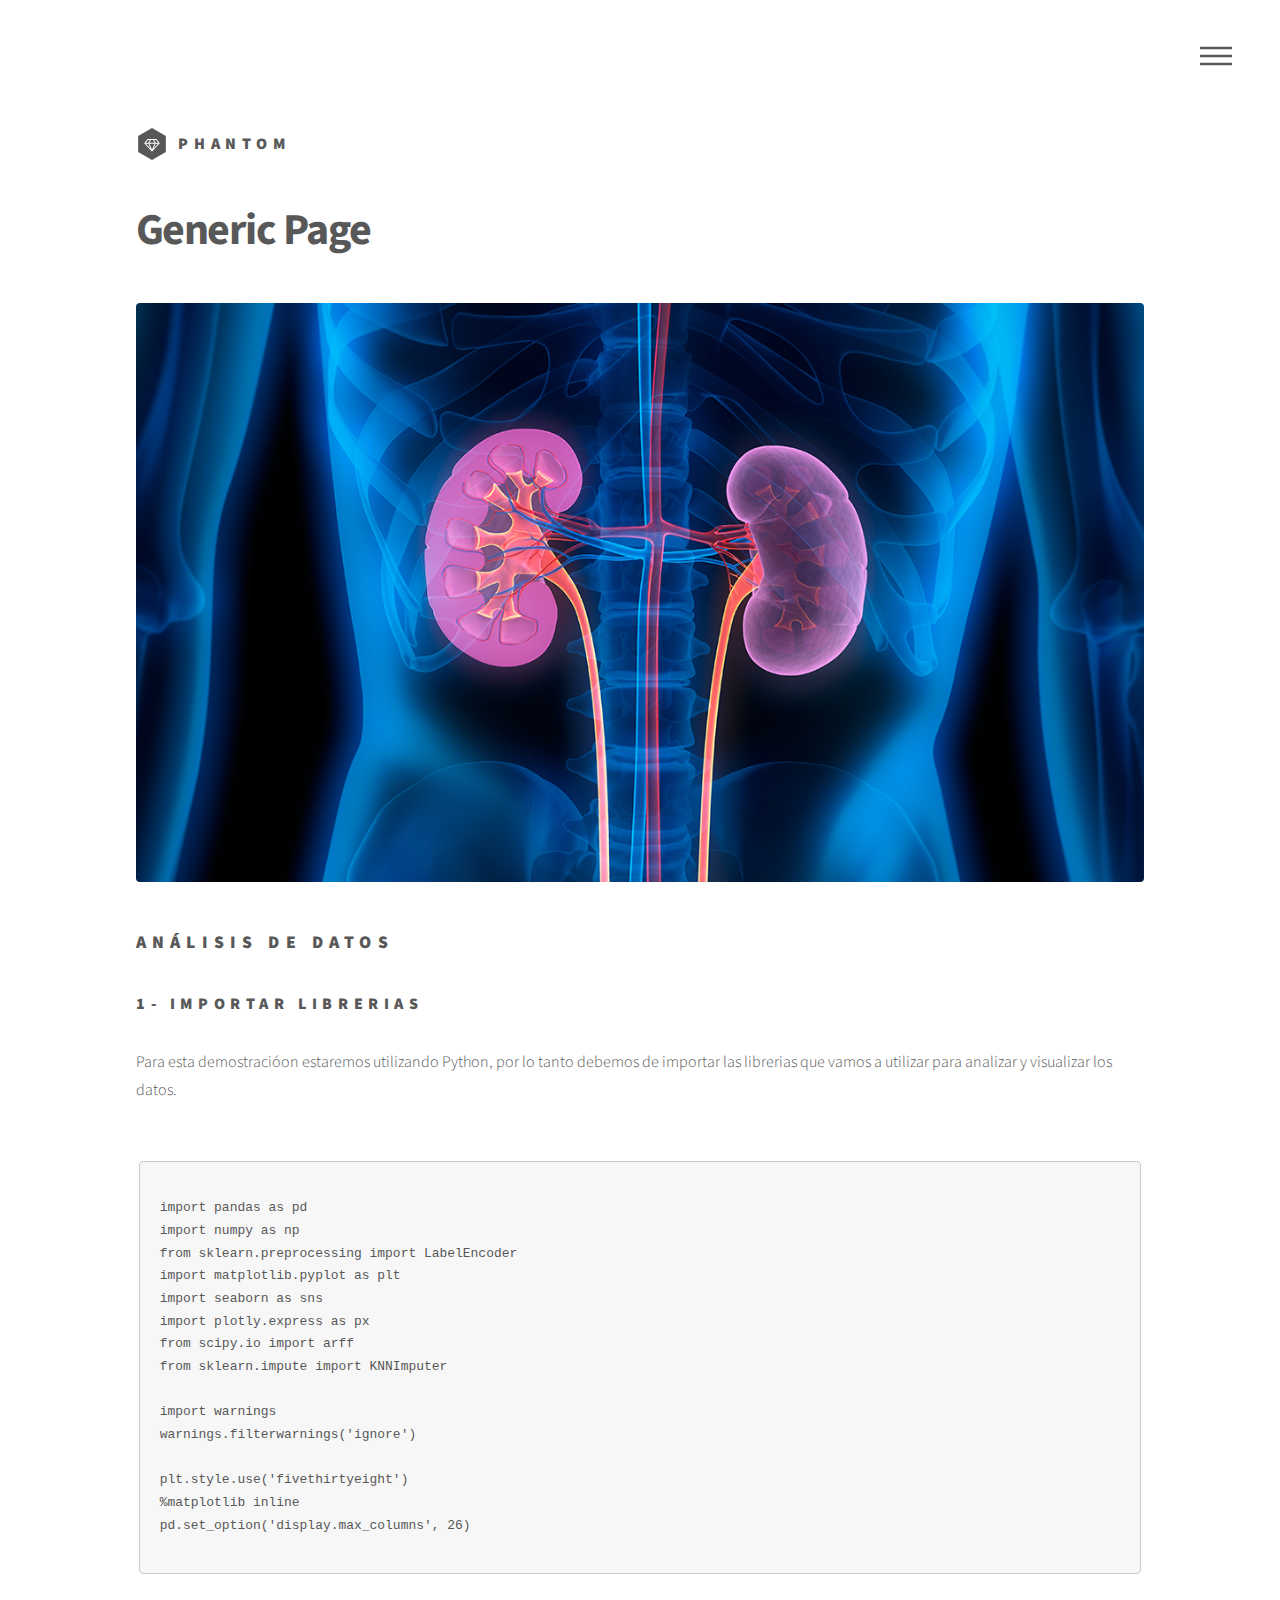
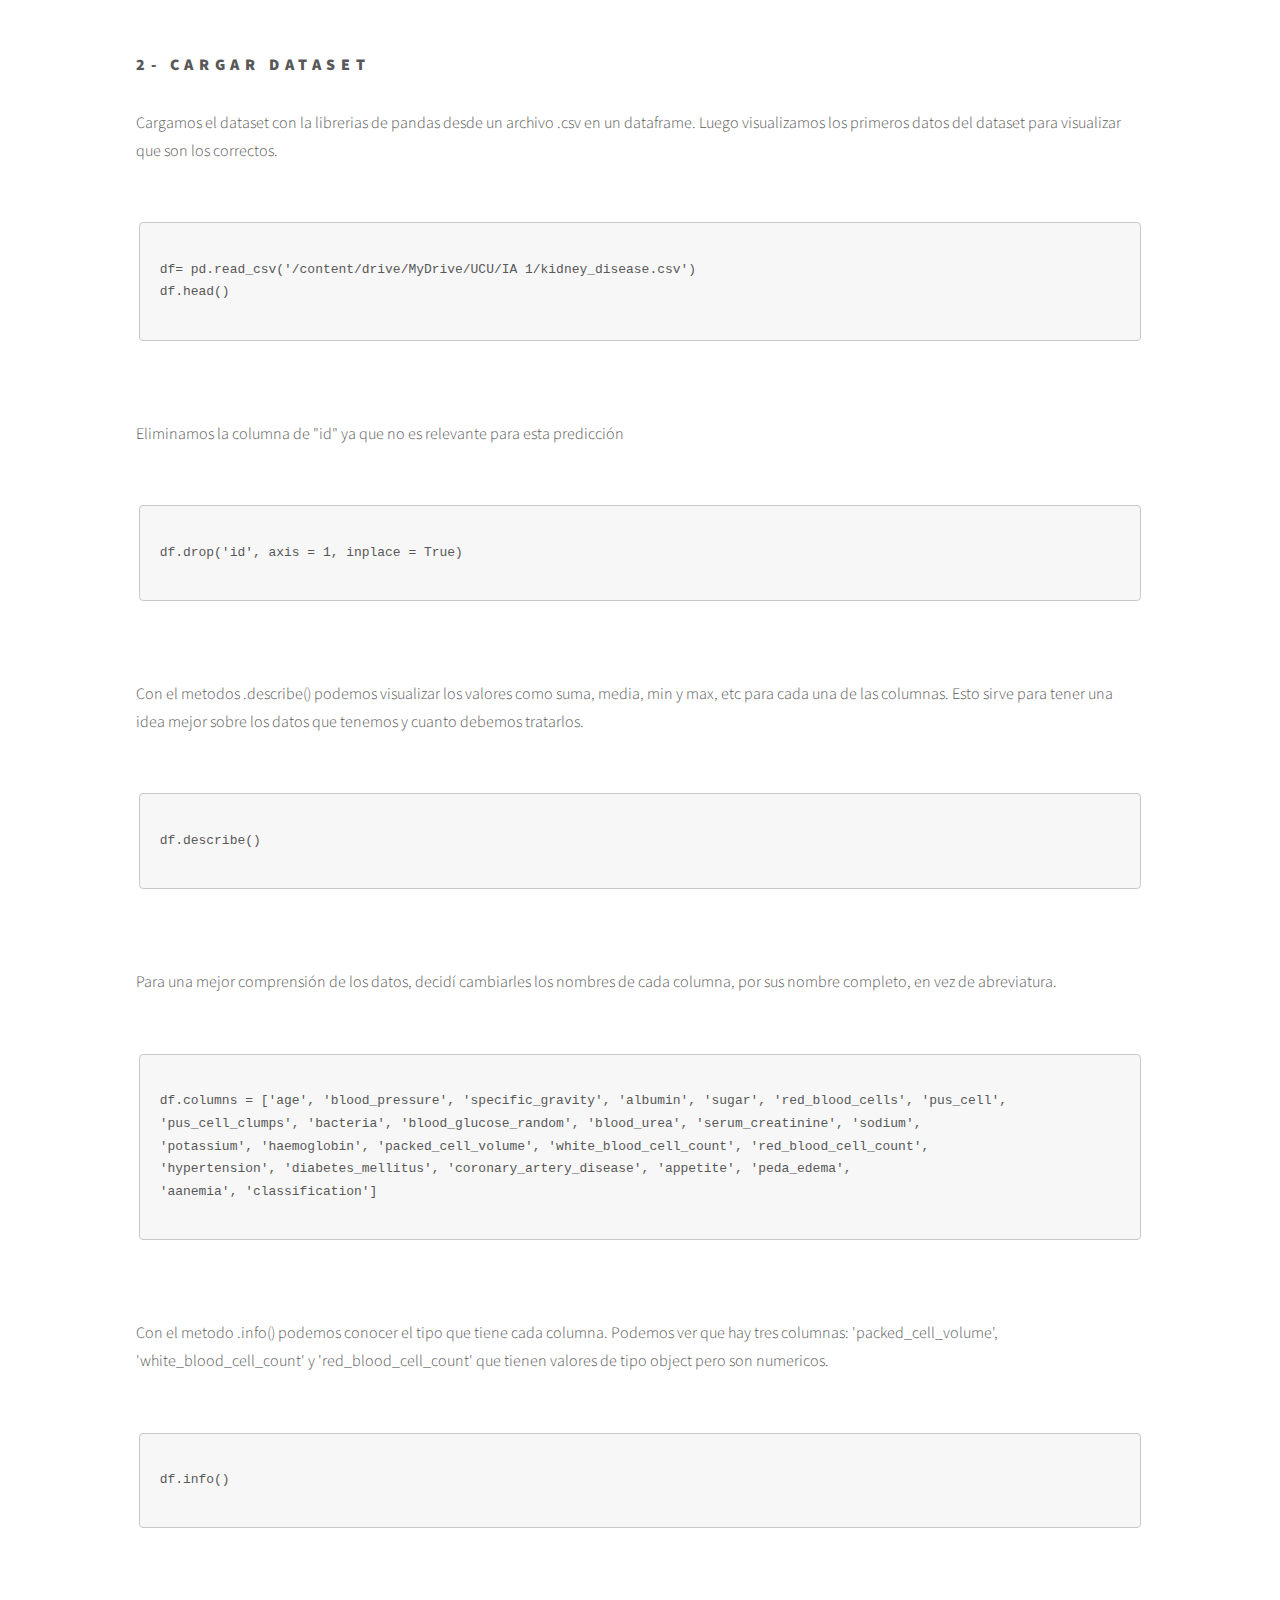
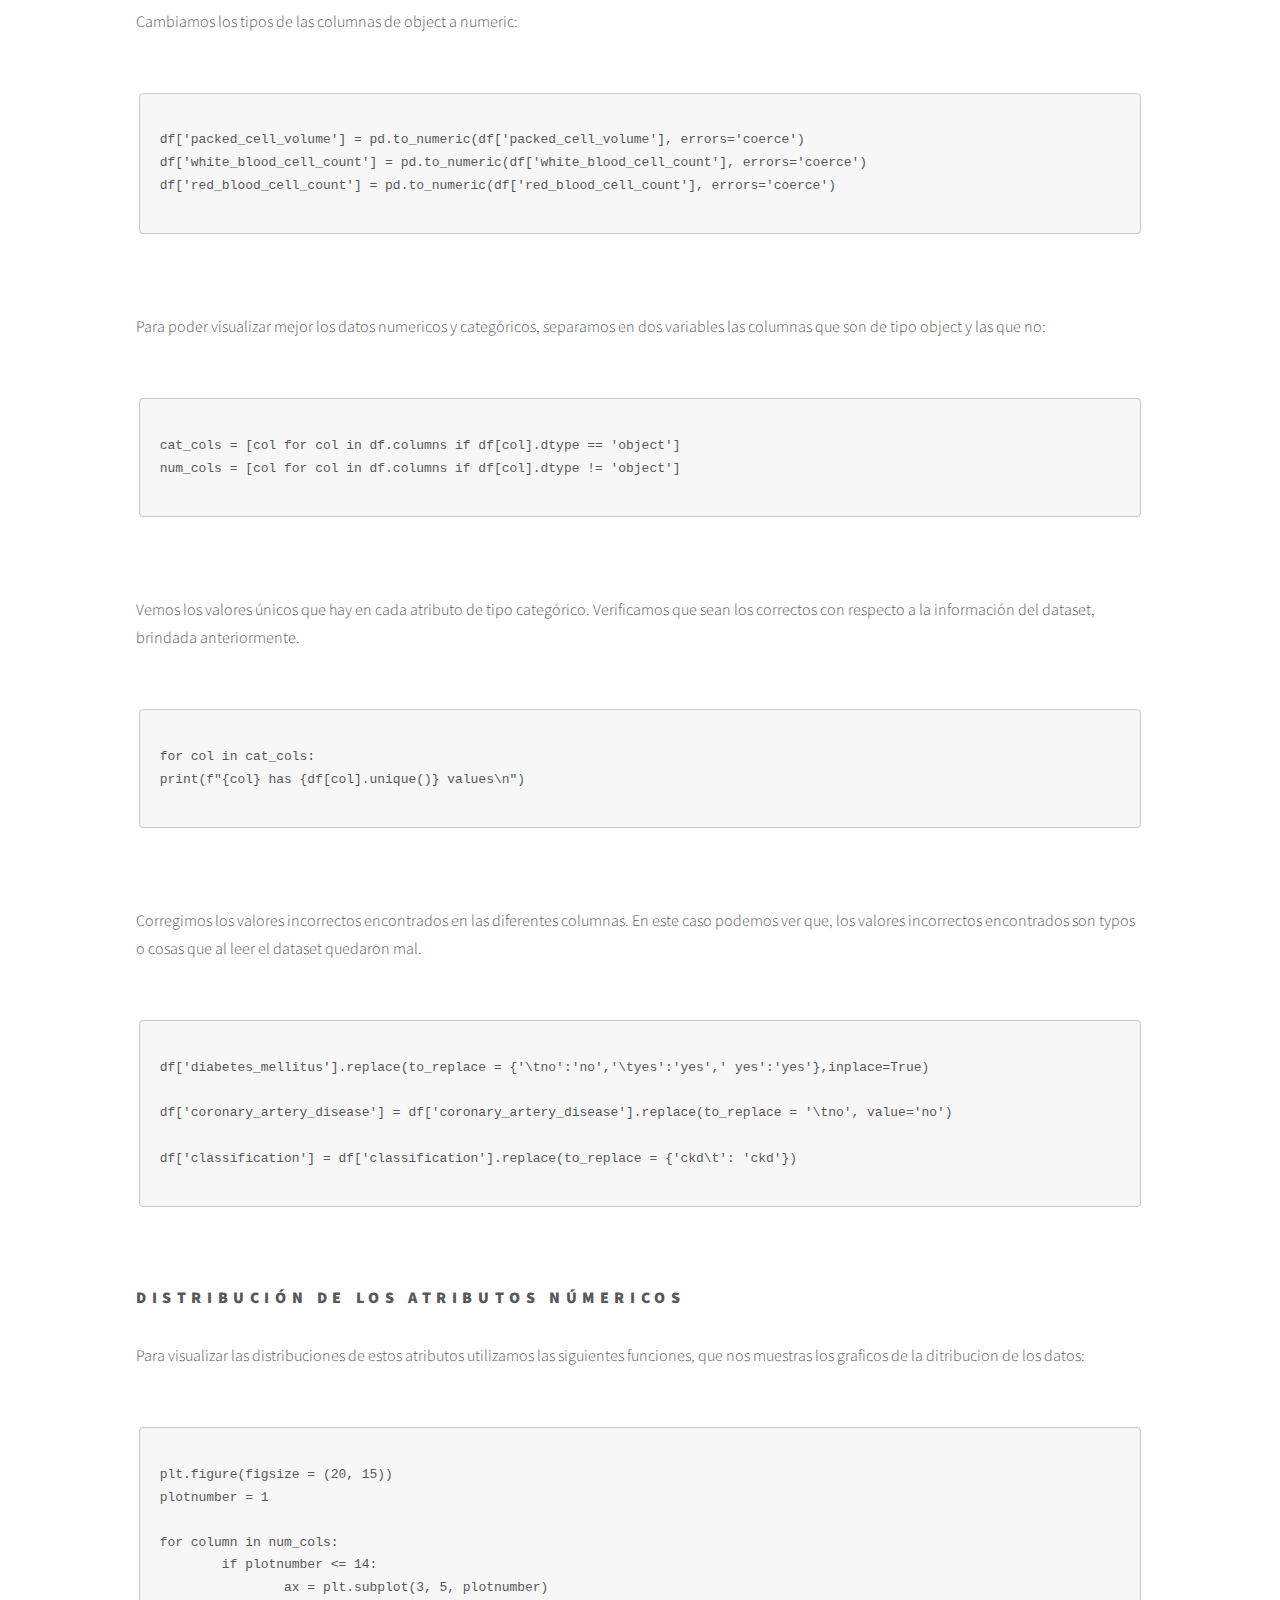
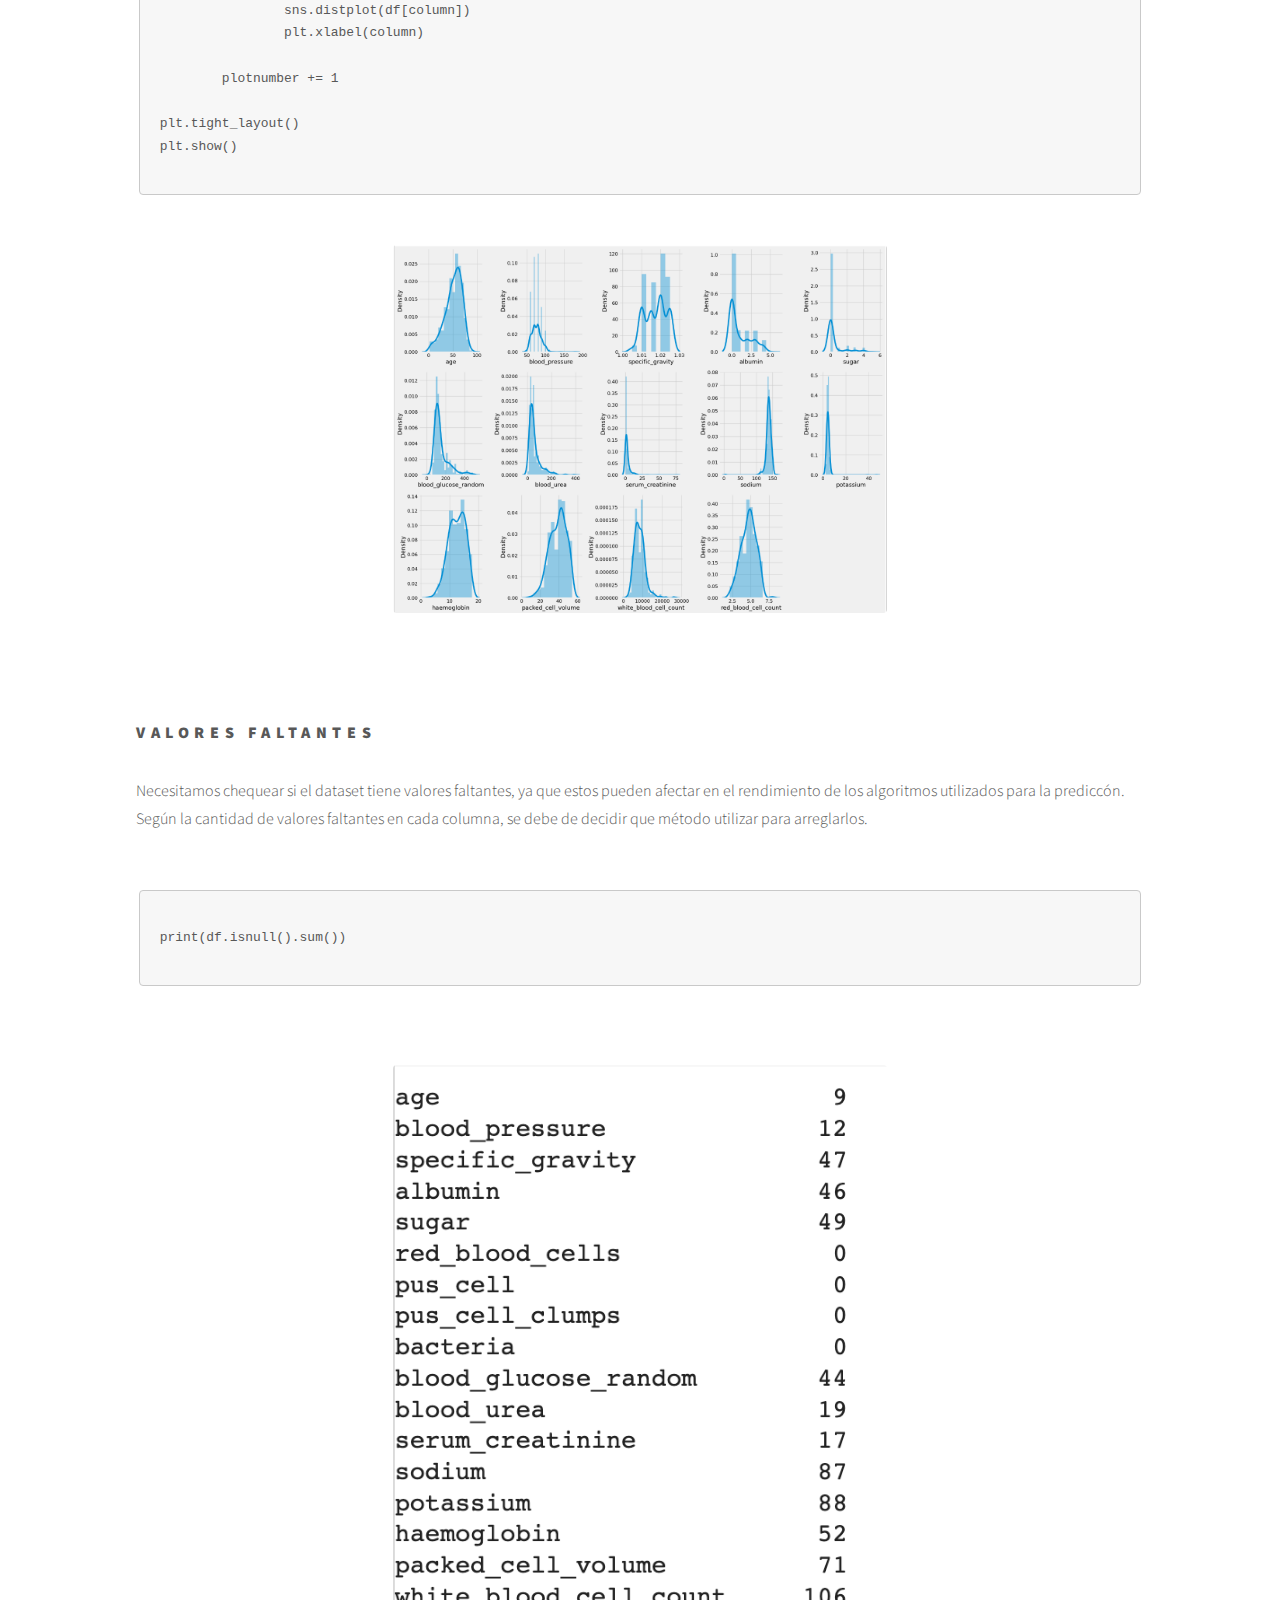
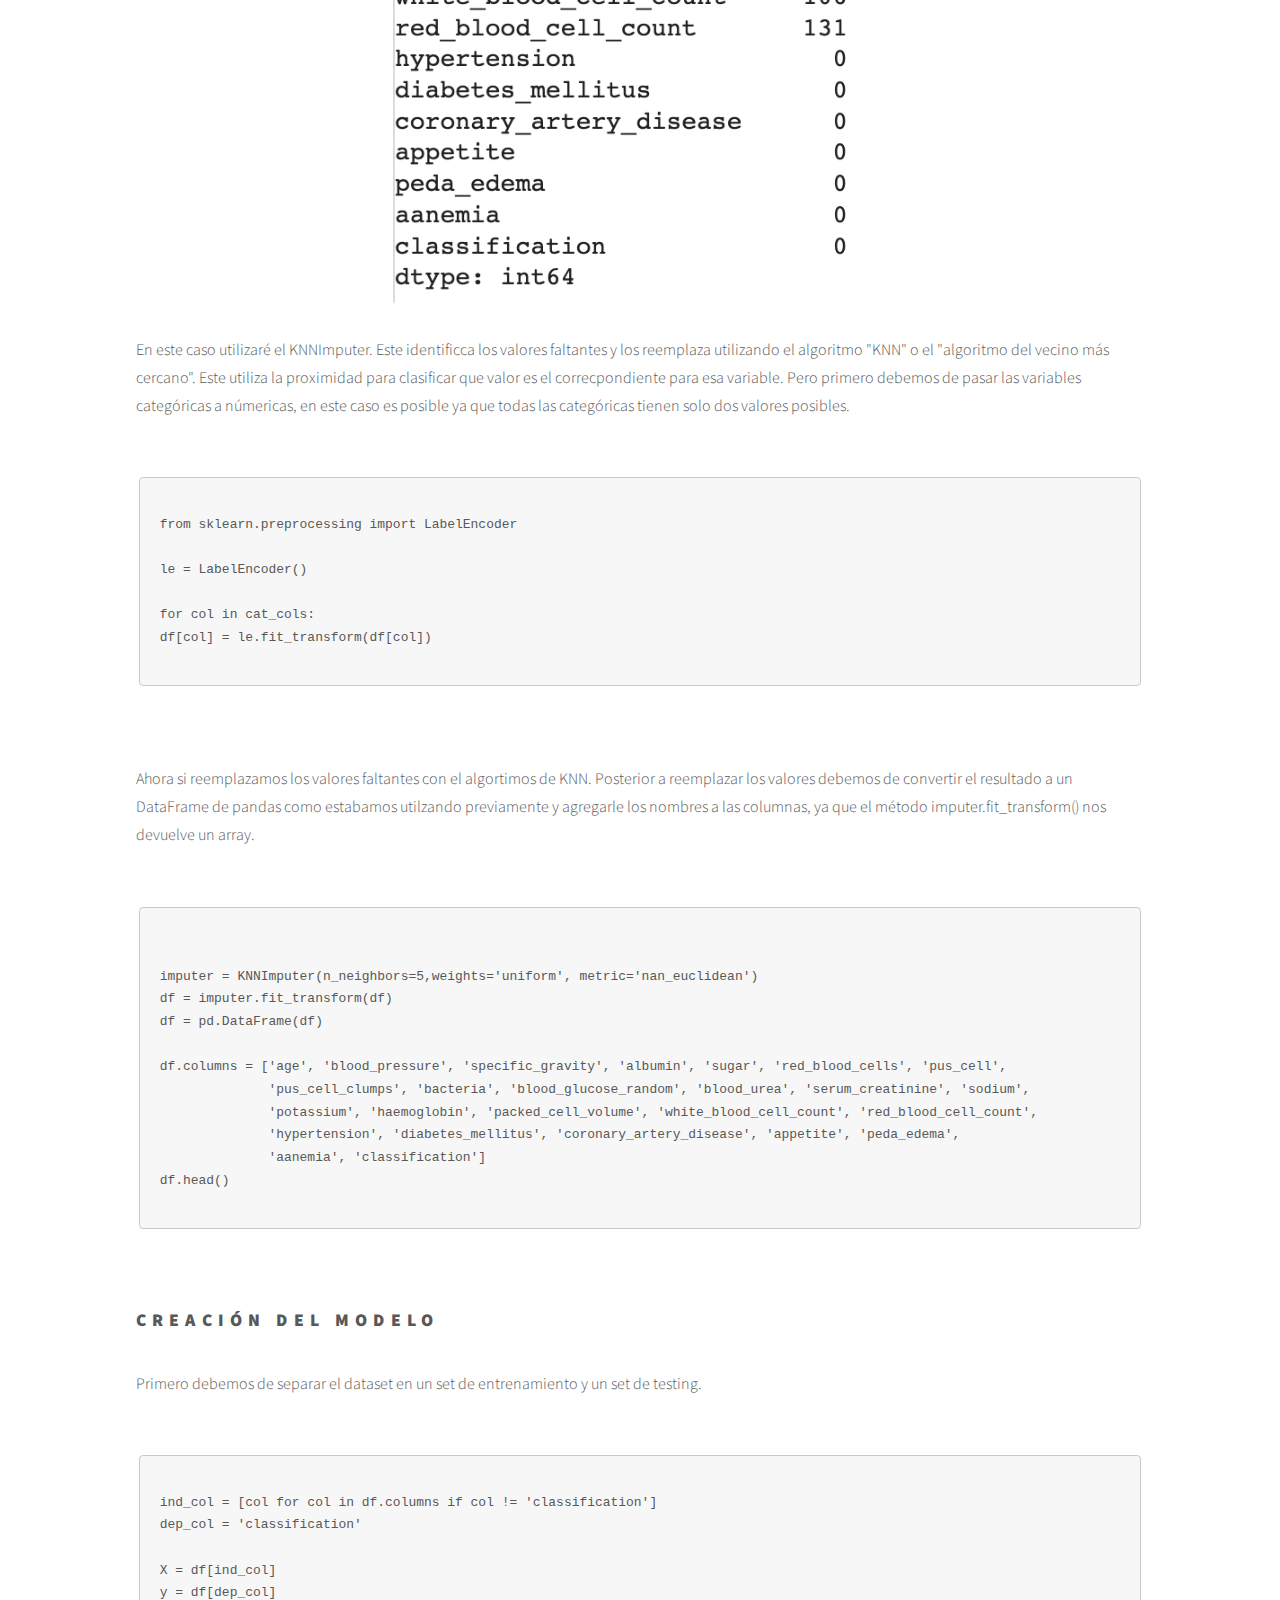
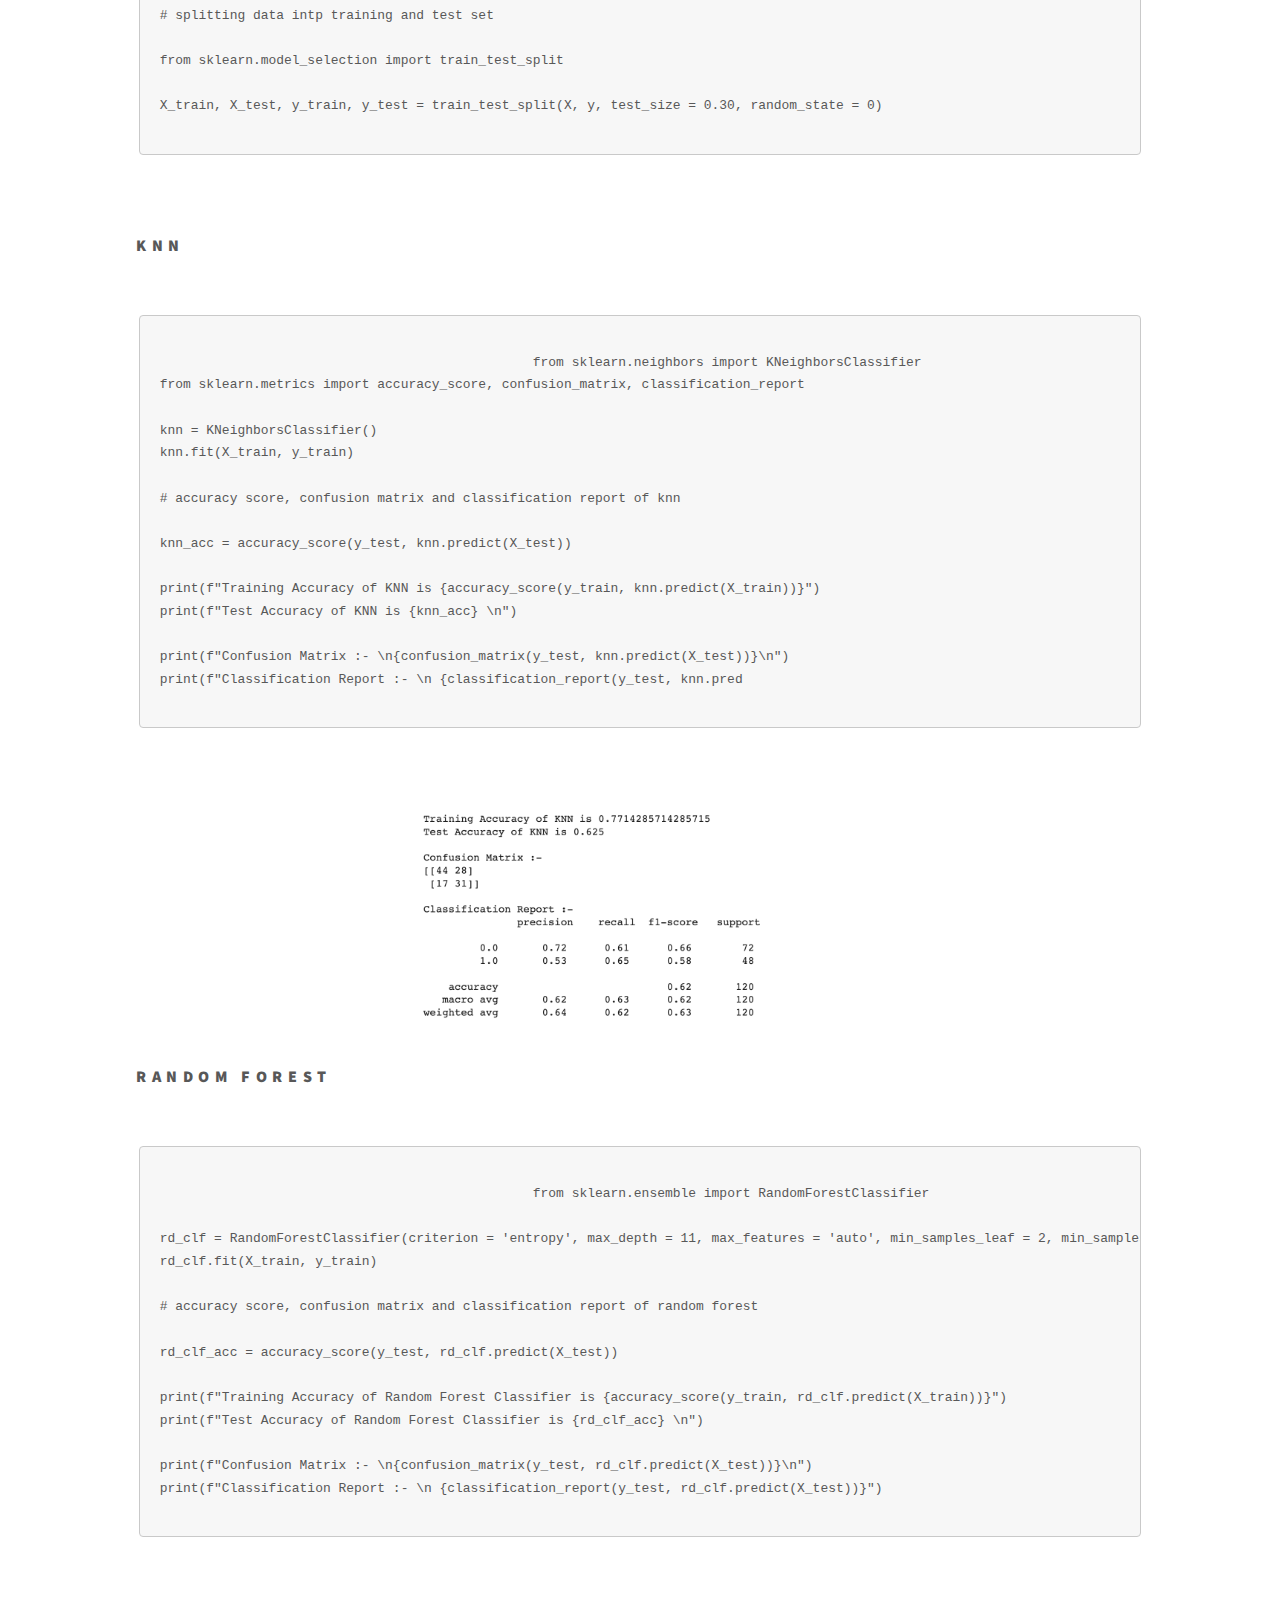
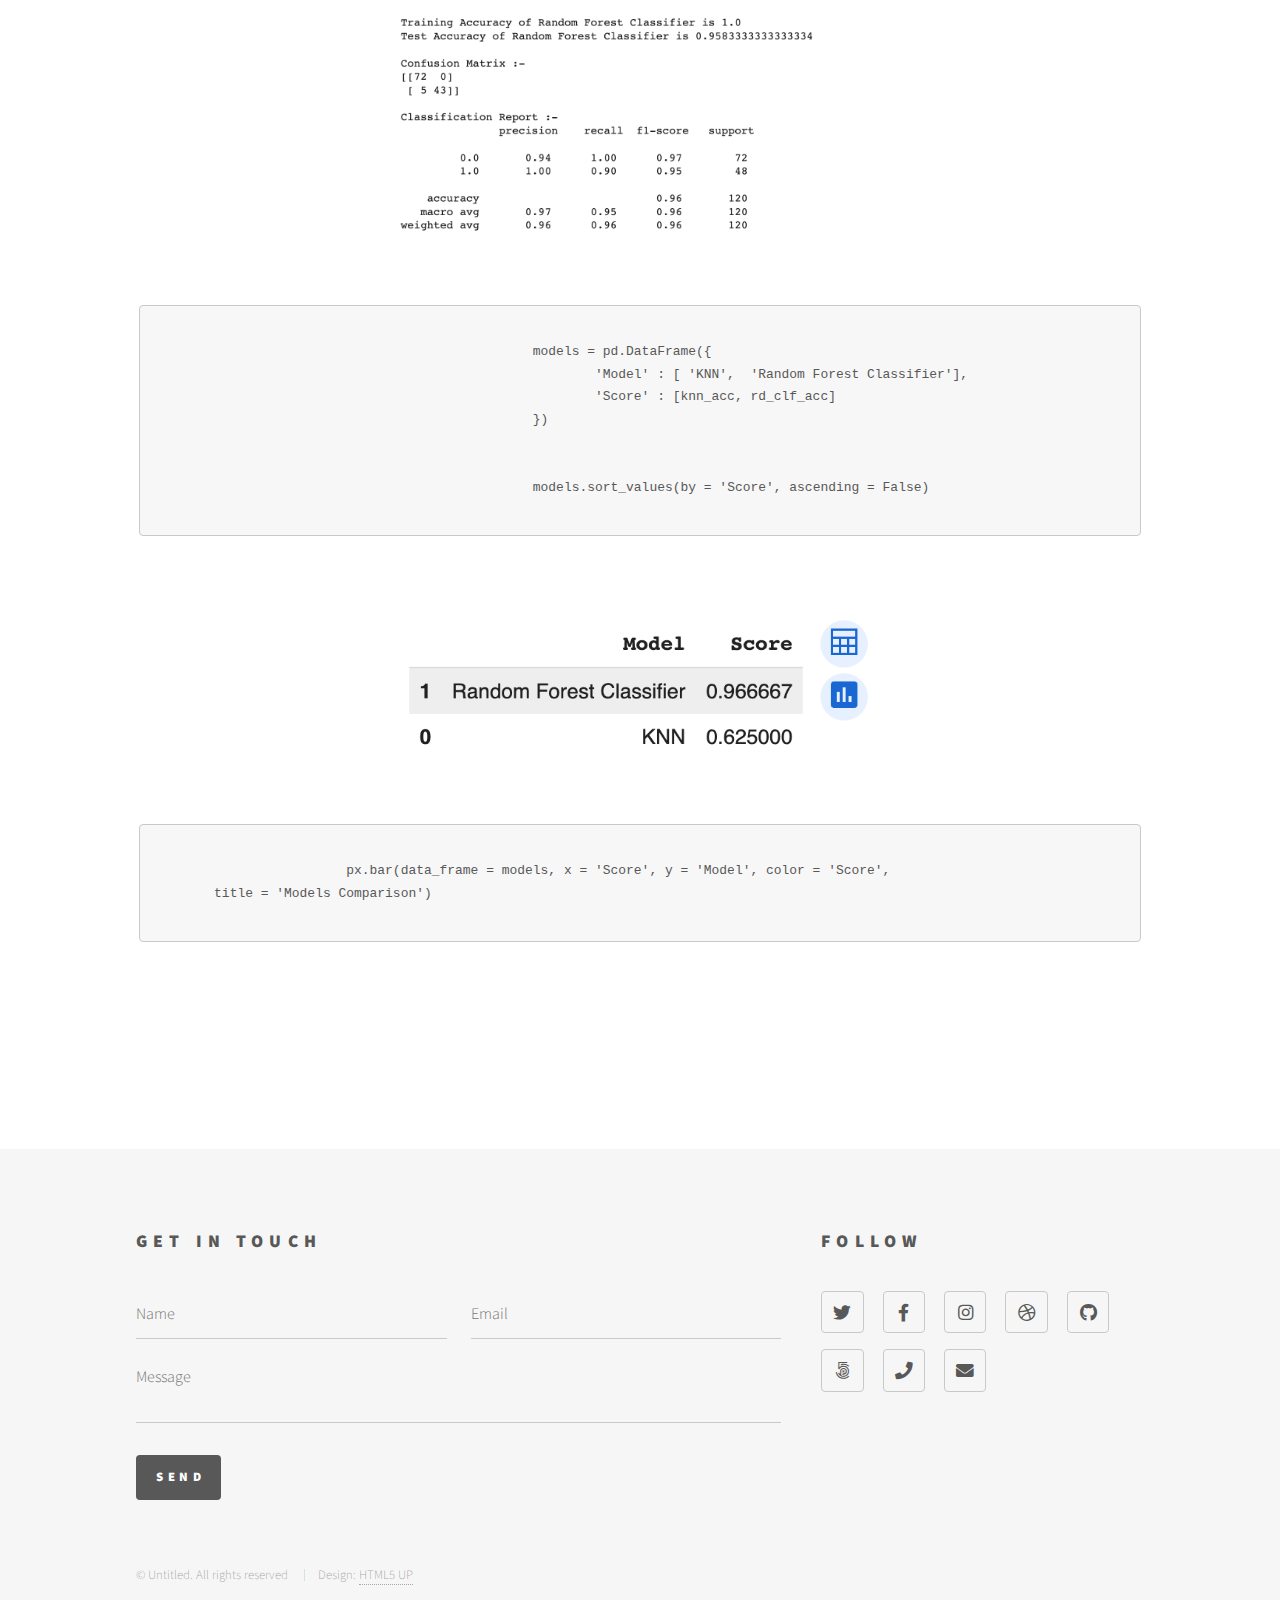
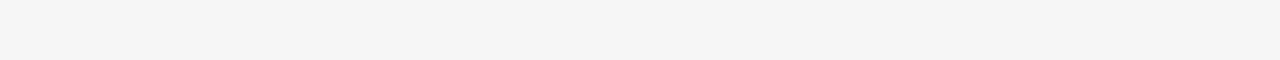
==== CKD.html @ 1003cc43 "Chronic Kidney Disease Dataset analisis" ====
<!DOCTYPE HTML>
<!--
	Phantom by HTML5 UP
	html5up.net | @ajlkn
	Free for personal and commercial use under the CCA 3.0 license (html5up.net/license)
-->
<html>

<head>
	<title>Generic - Phantom by HTML5 UP</title>
	<meta charset="utf-8" />
	<meta name="viewport" content="width=device-width, initial-scale=1, user-scalable=no" />
	<link rel="stylesheet" href="assets/css/main.css" />
	<noscript>
		<link rel="stylesheet" href="assets/css/noscript.css" />
	</noscript>
</head>

<body class="is-preload">
	<!-- Wrapper -->
	<div id="wrapper">

		<!-- Header -->
		<header id="header">
			<div class="inner">

				<!-- Logo -->
				<a href="index.html" class="logo">
					<span class="symbol"><img src="images/logo.svg" alt="" /></span><span class="title">Phantom</span>
				</a>

				<!-- Nav -->
				<nav>
					<ul>
						<li><a href="#menu">Menu</a></li>
					</ul>
				</nav>

			</div>
		</header>

		<!-- Menu -->
		<nav id="menu">
			<h2>Menu</h2>
			<ul>
				<li><a href="index.html">Home</a></li>
				<li><a href="generic.html">Ipsum veroeros</a></li>
				<li><a href="generic.html">Tempus etiam</a></li>
				<li><a href="generic.html">Consequat dolor</a></li>
				<li><a href="elements.html">Elements</a></li>
			</ul>
		</nav>

		<!-- Main -->
		<div id="main">
			<div class="inner">
				<h1>Generic Page</h1>
				<span class="image main"><img src="images/Chronic_Kidney_Disease.jpeg" alt="" /></span>
				<p></p>
				<h2>Análisis de datos</h2>
				<h3>1- Importar librerias</h4>
					<p>Para esta demostracióon estaremos utilizando Python, por lo tanto debemos de importar las
						librerias
						que vamos a utilizar para analizar y visualizar los datos.</p>
					<pre>
								<code>
import pandas as pd
import numpy as np
from sklearn.preprocessing import LabelEncoder
import matplotlib.pyplot as plt
import seaborn as sns
import plotly.express as px
from scipy.io import arff
from sklearn.impute import KNNImputer

import warnings
warnings.filterwarnings('ignore')

plt.style.use('fivethirtyeight')
%matplotlib inline
pd.set_option('display.max_columns', 26)
								</code>
							</pre>
					<h3>2- Cargar dataset</h3>
					<p>Cargamos el dataset con la librerias de pandas desde un archivo .csv
						en un dataframe. Luego visualizamos los primeros datos del dataset para visualizar que son los
						correctos.
					</p>
					<pre>
				<code>
df= pd.read_csv('/content/drive/MyDrive/UCU/IA 1/kidney_disease.csv')
df.head()
					</code>
				</pre>
					<p>Eliminamos la columna de "id" ya que no es relevante para esta predicción</p>
					<pre>
				<code>
df.drop('id', axis = 1, inplace = True)
				</code>
				</pre>
					<p>Con el metodos .describe() podemos visualizar los valores como suma, media, min y max, etc para
						cada una de las
						columnas. Esto sirve para tener una idea mejor sobre los datos que tenemos y cuanto debemos
						tratarlos.</p>
					<pre>
					<code>
df.describe()
					</code>
				</pre>
					<p>Para una mejor comprensión de los datos, decidí cambiarles los nombres de cada columna, por sus
						nombre completo, en vez de abreviatura.</p>
					<pre>
				<code>
df.columns = ['age', 'blood_pressure', 'specific_gravity', 'albumin', 'sugar', 'red_blood_cells', 'pus_cell',
'pus_cell_clumps', 'bacteria', 'blood_glucose_random', 'blood_urea', 'serum_creatinine', 'sodium',
'potassium', 'haemoglobin', 'packed_cell_volume', 'white_blood_cell_count', 'red_blood_cell_count',
'hypertension', 'diabetes_mellitus', 'coronary_artery_disease', 'appetite', 'peda_edema',
'aanemia', 'classification']
					</code>
				</pre>
					<p>Con el metodo .info() podemos conocer el tipo que tiene cada columna. Podemos ver que hay tres
						columnas:
						'packed_cell_volume', 'white_blood_cell_count' y 'red_blood_cell_count' que tienen valores de
						tipo object pero son numericos.
					</p>
					<pre>
					<code>
df.info()
					</code>
				</pre>
					<p>Cambiamos los tipos de las columnas de object a numeric: </p>
					<pre>
				<code>
df['packed_cell_volume'] = pd.to_numeric(df['packed_cell_volume'], errors='coerce')
df['white_blood_cell_count'] = pd.to_numeric(df['white_blood_cell_count'], errors='coerce')
df['red_blood_cell_count'] = pd.to_numeric(df['red_blood_cell_count'], errors='coerce')
				</code>
				</pre>

					<p> Para poder visualizar mejor los datos numericos y categóricos, separamos
						en dos variables las columnas que son de tipo object y las que no:
					</p>
					<pre>
				<code>
cat_cols = [col for col in df.columns if df[col].dtype == 'object']
num_cols = [col for col in df.columns if df[col].dtype != 'object']
				</code>
				</pre>
					<p>Vemos los valores únicos que hay en cada atributo de tipo categórico. Verificamos que
						sean los correctos con respecto a la información del dataset, brindada anteriormente.
					</p>
					<pre>
				<code>
for col in cat_cols:
print(f"{col} has {df[col].unique()} values\n")
				</code>
				</pre>
					<p>Corregimos los valores incorrectos encontrados en las diferentes columnas. En este caso podemos
						ver que,
						los valores incorrectos encontrados son typos o cosas que al leer el dataset quedaron mal.
					</p>
					<pre>
				<code>
df['diabetes_mellitus'].replace(to_replace = {'\tno':'no','\tyes':'yes',' yes':'yes'},inplace=True)

df['coronary_artery_disease'] = df['coronary_artery_disease'].replace(to_replace = '\tno', value='no')

df['classification'] = df['classification'].replace(to_replace = {'ckd\t': 'ckd'})
				</code>
				</pre>
					<h3>Distribución de los atributos númericos</h3>
					<p>Para visualizar las distribuciones de estos atributos utilizamos las siguientes funciones, que
						nos muestras
						los graficos de la ditribucion de los datos:
					</p>
					<pre>
				<code>
plt.figure(figsize = (20, 15))
plotnumber = 1

for column in num_cols:
	if plotnumber <= 14:
		ax = plt.subplot(3, 5, plotnumber)
		sns.distplot(df[column])
		plt.xlabel(column)
		
	plotnumber += 1

plt.tight_layout()
plt.show()						
					</code>
				<div class="col-2"><span class="image fit"><img src="images/ckd_distribuciones.png" alt="" /></span></div>
				</pre>
					<h3>Valores faltantes</h3>
					<p>Necesitamos chequear si el dataset tiene valores faltantes, ya que estos pueden afectar en el
						rendimiento de los algoritmos utilizados para la prediccón. Según la cantidad de valores
						faltantes en cada
						columna, se debe de decidir que método utilizar para arreglarlos.
					</p>
					<pre>
				<code>
print(df.isnull().sum())
				</code>
				</pre>
					<div class="col-2"><span class="image fit"><img src="images/ckd_missing_values.png" alt="" /></span>
					</div>
					<p>En este caso utilizaré el KNNImputer. Este identificca los valores faltantes y los reemplaza
						utilizando el algoritmo "KNN" o el "algoritmo del vecino más cercano". Este utiliza la
						proximidad para clasificar que valor es el correcpondiente para esa variable.

						Pero primero debemos de pasar las variables categóricas a númericas, en este caso es posible ya
						que todas las categóricas
						tienen solo dos valores posibles.
					</p>
					<pre>
				<code>
from sklearn.preprocessing import LabelEncoder

le = LabelEncoder()

for col in cat_cols:
df[col] = le.fit_transform(df[col])
				</code>
				</pre>
					<p>Ahora si reemplazamos los valores faltantes con el algortimos de KNN.
						Posterior a reemplazar los valores debemos de convertir el resultado a un DataFrame de pandas
						como estabamos utilzando previamente
						y agregarle los nombres a las columnas, ya que el método imputer.fit_transform() nos devuelve un
						array.
					</p>
					<pre>
					<code>

imputer = KNNImputer(n_neighbors=5,weights='uniform', metric='nan_euclidean')
df = imputer.fit_transform(df)
df = pd.DataFrame(df)

df.columns = ['age', 'blood_pressure', 'specific_gravity', 'albumin', 'sugar', 'red_blood_cells', 'pus_cell',
              'pus_cell_clumps', 'bacteria', 'blood_glucose_random', 'blood_urea', 'serum_creatinine', 'sodium',
              'potassium', 'haemoglobin', 'packed_cell_volume', 'white_blood_cell_count', 'red_blood_cell_count',
              'hypertension', 'diabetes_mellitus', 'coronary_artery_disease', 'appetite', 'peda_edema',
              'aanemia', 'classification']
df.head()
					</code>
				</pre>
					<h2> Creación del Modelo</h2>
					<p>Primero debemos de separar el dataset en un set de entrenamiento y un set de testing.</p>
					<pre>
					<code>
ind_col = [col for col in df.columns if col != 'classification']
dep_col = 'classification'

X = df[ind_col]
y = df[dep_col]
# splitting data intp training and test set

from sklearn.model_selection import train_test_split

X_train, X_test, y_train, y_test = train_test_split(X, y, test_size = 0.30, random_state = 0)
					</code>
				</pre>
					<h3>KNN</h3>
					<pre>
					<code>
						from sklearn.neighbors import KNeighborsClassifier
from sklearn.metrics import accuracy_score, confusion_matrix, classification_report

knn = KNeighborsClassifier()
knn.fit(X_train, y_train)

# accuracy score, confusion matrix and classification report of knn

knn_acc = accuracy_score(y_test, knn.predict(X_test))

print(f"Training Accuracy of KNN is {accuracy_score(y_train, knn.predict(X_train))}")
print(f"Test Accuracy of KNN is {knn_acc} \n")

print(f"Confusion Matrix :- \n{confusion_matrix(y_test, knn.predict(X_test))}\n")
print(f"Classification Report :- \n {classification_report(y_test, knn.pred
					</code>
				</pre>
					<div class="col-2"><span class="image fit"><img src="images/KNN_Modelo.png" alt="" /></span></div>
					<h3>Random Forest</h3>
					<pre>
					<code>
						from sklearn.ensemble import RandomForestClassifier

rd_clf = RandomForestClassifier(criterion = 'entropy', max_depth = 11, max_features = 'auto', min_samples_leaf = 2, min_samples_split = 3, n_estimators = 130)
rd_clf.fit(X_train, y_train)

# accuracy score, confusion matrix and classification report of random forest

rd_clf_acc = accuracy_score(y_test, rd_clf.predict(X_test))

print(f"Training Accuracy of Random Forest Classifier is {accuracy_score(y_train, rd_clf.predict(X_train))}")
print(f"Test Accuracy of Random Forest Classifier is {rd_clf_acc} \n")

print(f"Confusion Matrix :- \n{confusion_matrix(y_test, rd_clf.predict(X_test))}\n")
print(f"Classification Report :- \n {classification_report(y_test, rd_clf.predict(X_test))}")
					</code>
				</pre>
					<div class="col-2"><span class="image fit"><img src="images/Random_Forest_Modelo.png"
								alt="" /></span>
					</div>
					<pre>
					<code>
						models = pd.DataFrame({
							'Model' : [ 'KNN',  'Random Forest Classifier'],
							'Score' : [knn_acc, rd_clf_acc]
						})
						
						
						models.sort_values(by = 'Score', ascending = False)
					</code>
				</pre>
					<div class="col-2"><span class="image fit"><img src="images/Modelos.png" alt="" /></span></div>
					<pre>
					<code>
			px.bar(data_frame = models, x = 'Score', y = 'Model', color = 'Score',  
       title = 'Models Comparison')
					</code>
				</pre>
					<div class="col-2"><span class="image fit"><img src="images/Comparación_Modelos.png"
								alt="" /></span>
					</div>
			</div>
		</div>

		<!-- Footer -->
		<footer id="footer">
			<div class="inner">
				<section>
					<h2>Get in touch</h2>
					<form method="post" action="#">
						<div class="fields">
							<div class="field half">
								<input type="text" name="name" id="name" placeholder="Name" />
							</div>
							<div class="field half">
								<input type="email" name="email" id="email" placeholder="Email" />
							</div>
							<div class="field">
								<textarea name="message" id="message" placeholder="Message"></textarea>
							</div>
						</div>
						<ul class="actions">
							<li><input type="submit" value="Send" class="primary" /></li>
						</ul>
					</form>
				</section>
				<section>
					<h2>Follow</h2>
					<ul class="icons">
						<li><a href="#" class="icon brands style2 fa-twitter"><span class="label">Twitter</span></a>
						</li>
						<li><a href="#" class="icon brands style2 fa-facebook-f"><span class="label">Facebook</span></a>
						</li>
						<li><a href="#" class="icon brands style2 fa-instagram"><span class="label">Instagram</span></a>
						</li>
						<li><a href="#" class="icon brands style2 fa-dribbble"><span class="label">Dribbble</span></a>
						</li>
						<li><a href="#" class="icon brands style2 fa-github"><span class="label">GitHub</span></a></li>
						<li><a href="#" class="icon brands style2 fa-500px"><span class="label">500px</span></a></li>
						<li><a href="#" class="icon solid style2 fa-phone"><span class="label">Phone</span></a></li>
						<li><a href="#" class="icon solid style2 fa-envelope"><span class="label">Email</span></a></li>
					</ul>
				</section>
				<ul class="copyright">
					<li>&copy; Untitled. All rights reserved</li>
					<li>Design: <a href="http://html5up.net">HTML5 UP</a></li>
				</ul>
			</div>
		</footer>

	</div>

	<!-- Scripts -->
	<script src="assets/js/jquery.min.js"></script>
	<script src="assets/js/browser.min.js"></script>
	<script src="assets/js/breakpoints.min.js"></script>
	<script src="assets/js/util.js"></script>
	<script src="assets/js/main.js"></script>

</body>

</html>
---- assets/css/main.css ----
@import url(fontawesome-all.min.css);
@import url("https://fonts.googleapis.com/css?family=Source+Sans+Pro:300,700,900");

/*
	Phantom by HTML5 UP
	html5up.net | @ajlkn
	Free for personal and commercial use under the CCA 3.0 license (html5up.net/license)
*/

html,
body,
div,
span,
applet,
object,
iframe,
h1,
h2,
h3,
h4,
h5,
h6,
p,
blockquote,
pre,
a,
abbr,
acronym,
address,
big,
cite,
code,
del,
dfn,
em,
img,
ins,
kbd,
q,
s,
samp,
small,
strike,
strong,
sub,
sup,
tt,
var,
b,
u,
i,
center,
dl,
dt,
dd,
ol,
ul,
li,
fieldset,
form,
label,
legend,
table,
caption,
tbody,
tfoot,
thead,
tr,
th,
td,
article,
aside,
canvas,
details,
embed,
figure,
figcaption,
footer,
header,
hgroup,
menu,
nav,
output,
ruby,
section,
summary,
time,
mark,
audio,
video {
	margin: 0;
	padding: 0;
	border: 0;
	font-size: 100%;
	font: inherit;
	vertical-align: baseline;
}

article,
aside,
details,
figcaption,
figure,
footer,
header,
hgroup,
menu,
nav,
section {
	display: block;
}

body {
	line-height: 1;
}

ol,
ul {
	list-style: none;
}

blockquote,
q {
	quotes: none;
}

blockquote:before,
blockquote:after,
q:before,
q:after {
	content: '';
	content: none;
}

table {
	border-collapse: collapse;
	border-spacing: 0;
}

body {
	-webkit-text-size-adjust: none;
}

mark {
	background-color: transparent;
	color: inherit;
}

input::-moz-focus-inner {
	border: 0;
	padding: 0;
}

input,
select,
textarea {
	-moz-appearance: none;
	-webkit-appearance: none;
	-ms-appearance: none;
	appearance: none;
}

/* Basic */

@-ms-viewport {
	width: device-width;
}

body {
	-ms-overflow-style: scrollbar;
}

@media screen and (max-width: 480px) {

	html,
	body {
		min-width: 320px;
	}

}

html {
	box-sizing: border-box;
}

*,
*:before,
*:after {
	box-sizing: inherit;
}

body {
	background: #ffffff;
}

body.is-preload *,
body.is-preload *:before,
body.is-preload *:after {
	-moz-animation: none !important;
	-webkit-animation: none !important;
	-ms-animation: none !important;
	animation: none !important;
	-moz-transition: none !important;
	-webkit-transition: none !important;
	-ms-transition: none !important;
	transition: none !important;
}

/* Type */

body,
input,
select,
textarea {
	color: #585858;
	font-family: "Source Sans Pro", Helvetica, sans-serif;
	font-size: 16pt;
	font-weight: 300;
	line-height: 1.75;
}

@media screen and (max-width: 1680px) {

	body,
	input,
	select,
	textarea {
		font-size: 14pt;
	}

}

@media screen and (max-width: 1280px) {

	body,
	input,
	select,
	textarea {
		font-size: 12pt;
	}

}

a {
	-moz-transition: border-bottom-color 0.2s ease, color 0.2s ease;
	-webkit-transition: border-bottom-color 0.2s ease, color 0.2s ease;
	-ms-transition: border-bottom-color 0.2s ease, color 0.2s ease;
	transition: border-bottom-color 0.2s ease, color 0.2s ease;
	text-decoration: none;
	color: #585858;
	border-bottom: dotted 1px rgba(88, 88, 88, 0.5);
}

a:hover {
	border-bottom-color: transparent;
	color: #f2849e !important;
}

strong,
b {
	font-weight: 900;
}

em,
i {
	font-style: italic;
}

p {
	margin: 0 0 2em 0;
}

h1 {
	font-size: 2.75em;
	font-weight: 700;
	line-height: 1.3;
	margin: 0 0 1em 0;
	letter-spacing: -0.035em;
}

h1 a {
	color: inherit;
}

@media screen and (max-width: 736px) {

	h1 {
		font-size: 2em;
		margin: 0 0 1em 0;
	}

}

@media screen and (max-width: 360px) {

	h1 {
		font-size: 1.75em;
	}

}

h2,
h3,
h4,
h5,
h6 {
	font-weight: 900;
	line-height: 1.5;
	margin: 0 0 2em 0;
	text-transform: uppercase;
	letter-spacing: 0.35em;
}

h2 a,
h3 a,
h4 a,
h5 a,
h6 a {
	color: inherit;
}

h2 {
	font-size: 1.1em;
}

h3 {
	font-size: 1em;
}

h4 {
	font-size: 0.8em;
}

h5 {
	font-size: 0.8em;
}

h6 {
	font-size: 0.8em;
}

@media screen and (max-width: 980px) {

	h1 br,
	h2 br,
	h3 br,
	h4 br,
	h5 br,
	h6 br {
		display: none;
	}

}

@media screen and (max-width: 736px) {

	h2 {
		font-size: 1em;
	}

	h3 {
		font-size: 0.8em;
	}

}

sub {
	font-size: 0.8em;
	position: relative;
	top: 0.5em;
}

sup {
	font-size: 0.8em;
	position: relative;
	top: -0.5em;
}

blockquote {
	border-left: solid 4px #c9c9c9;
	font-style: italic;
	margin: 0 0 2em 0;
	padding: 0.5em 0 0.5em 2em;
}

code {
	background: rgba(144, 144, 144, 0.075);
	border-radius: 4px;
	border: solid 1px #c9c9c9;
	font-family: "Courier New", monospace;
	font-size: 0.9em;
	margin: 0 0.25em;
	padding: 0.25em 0.65em;
}

pre {
	-webkit-overflow-scrolling: touch;
	font-family: "Courier New", monospace;
	font-size: 0.9em;
	margin: 0 0 2em 0;
}

pre code {
	display: block;
	line-height: 1.75;
	padding: 1em 1.5em;
	overflow-x: auto;
}

hr {
	border: 0;
	border-bottom: solid 1px #c9c9c9;
	margin: 2em 0;
}

hr.major {
	margin: 3em 0;
}

.align-left {
	text-align: left;
}

.align-center {
	text-align: center;
}

.align-right {
	text-align: right;
}

/* Row */

.row {
	display: flex;
	flex-wrap: wrap;
	box-sizing: border-box;
	align-items: stretch;
}

.row>* {
	box-sizing: border-box;
}

.row.gtr-uniform>*> :last-child {
	margin-bottom: 0;
}

.row.aln-left {
	justify-content: flex-start;
}

.row.aln-center {
	justify-content: center;
}

.row.aln-right {
	justify-content: flex-end;
}

.row.aln-top {
	align-items: flex-start;
}

.row.aln-middle {
	align-items: center;
}

.row.aln-bottom {
	align-items: flex-end;
}

.row>.imp {
	order: -1;
}

.row>.col-1 {
	width: 8.33333%;
}

.row>.off-1 {
	margin-left: 8.33333%;
}

.row>.col-2 {
	width: 16.66667%;
}

.row>.off-2 {
	margin-left: 16.66667%;
}

.row>.col-3 {
	width: 25%;
}

.row>.off-3 {
	margin-left: 25%;
}

.row>.col-4 {
	width: 33.33333%;
}

.row>.off-4 {
	margin-left: 33.33333%;
}

.row>.col-5 {
	width: 41.66667%;
}

.row>.off-5 {
	margin-left: 41.66667%;
}

.row>.col-6 {
	width: 50%;
}

.row>.off-6 {
	margin-left: 50%;
}

.row>.col-7 {
	width: 58.33333%;
}

.row>.off-7 {
	margin-left: 58.33333%;
}

.row>.col-8 {
	width: 66.66667%;
}

.row>.off-8 {
	margin-left: 66.66667%;
}

.row>.col-9 {
	width: 75%;
}

.row>.off-9 {
	margin-left: 75%;
}

.row>.col-10 {
	width: 83.33333%;
}

.row>.off-10 {
	margin-left: 83.33333%;
}

.row>.col-11 {
	width: 91.66667%;
}

.row>.off-11 {
	margin-left: 91.66667%;
}

.row>.col-12 {
	width: 100%;
}

.row>.off-12 {
	margin-left: 100%;
}

.row.gtr-0 {
	margin-top: 0;
	margin-left: 0em;
}

.row.gtr-0>* {
	padding: 0 0 0 0em;
}

.row.gtr-0.gtr-uniform {
	margin-top: 0em;
}

.row.gtr-0.gtr-uniform>* {
	padding-top: 0em;
}

.row.gtr-25 {
	margin-top: 0;
	margin-left: -0.5em;
}

.row.gtr-25>* {
	padding: 0 0 0 0.5em;
}

.row.gtr-25.gtr-uniform {
	margin-top: -0.5em;
}

.row.gtr-25.gtr-uniform>* {
	padding-top: 0.5em;
}

.row.gtr-50 {
	margin-top: 0;
	margin-left: -1em;
}

.row.gtr-50>* {
	padding: 0 0 0 1em;
}

.row.gtr-50.gtr-uniform {
	margin-top: -1em;
}

.row.gtr-50.gtr-uniform>* {
	padding-top: 1em;
}

.row {
	margin-top: 0;
	margin-left: -2em;
}

.row>* {
	padding: 0 0 0 2em;
}

.row.gtr-uniform {
	margin-top: -2em;
}

.row.gtr-uniform>* {
	padding-top: 2em;
}

.row.gtr-150 {
	margin-top: 0;
	margin-left: -3em;
}

.row.gtr-150>* {
	padding: 0 0 0 3em;
}

.row.gtr-150.gtr-uniform {
	margin-top: -3em;
}

.row.gtr-150.gtr-uniform>* {
	padding-top: 3em;
}

.row.gtr-200 {
	margin-top: 0;
	margin-left: -4em;
}

.row.gtr-200>* {
	padding: 0 0 0 4em;
}

.row.gtr-200.gtr-uniform {
	margin-top: -4em;
}

.row.gtr-200.gtr-uniform>* {
	padding-top: 4em;
}

@media screen and (max-width: 1680px) {

	.row {
		display: flex;
		flex-wrap: wrap;
		box-sizing: border-box;
		align-items: stretch;
	}

	.row>* {
		box-sizing: border-box;
	}

	.row.gtr-uniform>*> :last-child {
		margin-bottom: 0;
	}

	.row.aln-left {
		justify-content: flex-start;
	}

	.row.aln-center {
		justify-content: center;
	}

	.row.aln-right {
		justify-content: flex-end;
	}

	.row.aln-top {
		align-items: flex-start;
	}

	.row.aln-middle {
		align-items: center;
	}

	.row.aln-bottom {
		align-items: flex-end;
	}

	.row>.imp-xlarge {
		order: -1;
	}

	.row>.col-1-xlarge {
		width: 8.33333%;
	}

	.row>.off-1-xlarge {
		margin-left: 8.33333%;
	}

	.row>.col-2-xlarge {
		width: 16.66667%;
	}

	.row>.off-2-xlarge {
		margin-left: 16.66667%;
	}

	.row>.col-3-xlarge {
		width: 25%;
	}

	.row>.off-3-xlarge {
		margin-left: 25%;
	}

	.row>.col-4-xlarge {
		width: 33.33333%;
	}

	.row>.off-4-xlarge {
		margin-left: 33.33333%;
	}

	.row>.col-5-xlarge {
		width: 41.66667%;
	}

	.row>.off-5-xlarge {
		margin-left: 41.66667%;
	}

	.row>.col-6-xlarge {
		width: 50%;
	}

	.row>.off-6-xlarge {
		margin-left: 50%;
	}

	.row>.col-7-xlarge {
		width: 58.33333%;
	}

	.row>.off-7-xlarge {
		margin-left: 58.33333%;
	}

	.row>.col-8-xlarge {
		width: 66.66667%;
	}

	.row>.off-8-xlarge {
		margin-left: 66.66667%;
	}

	.row>.col-9-xlarge {
		width: 75%;
	}

	.row>.off-9-xlarge {
		margin-left: 75%;
	}

	.row>.col-10-xlarge {
		width: 83.33333%;
	}

	.row>.off-10-xlarge {
		margin-left: 83.33333%;
	}

	.row>.col-11-xlarge {
		width: 91.66667%;
	}

	.row>.off-11-xlarge {
		margin-left: 91.66667%;
	}

	.row>.col-12-xlarge {
		width: 100%;
	}

	.row>.off-12-xlarge {
		margin-left: 100%;
	}

	.row.gtr-0 {
		margin-top: 0;
		margin-left: 0em;
	}

	.row.gtr-0>* {
		padding: 0 0 0 0em;
	}

	.row.gtr-0.gtr-uniform {
		margin-top: 0em;
	}

	.row.gtr-0.gtr-uniform>* {
		padding-top: 0em;
	}

	.row.gtr-25 {
		margin-top: 0;
		margin-left: -0.5em;
	}

	.row.gtr-25>* {
		padding: 0 0 0 0.5em;
	}

	.row.gtr-25.gtr-uniform {
		margin-top: -0.5em;
	}

	.row.gtr-25.gtr-uniform>* {
		padding-top: 0.5em;
	}

	.row.gtr-50 {
		margin-top: 0;
		margin-left: -1em;
	}

	.row.gtr-50>* {
		padding: 0 0 0 1em;
	}

	.row.gtr-50.gtr-uniform {
		margin-top: -1em;
	}

	.row.gtr-50.gtr-uniform>* {
		padding-top: 1em;
	}

	.row {
		margin-top: 0;
		margin-left: -2em;
	}

	.row>* {
		padding: 0 0 0 2em;
	}

	.row.gtr-uniform {
		margin-top: -2em;
	}

	.row.gtr-uniform>* {
		padding-top: 2em;
	}

	.row.gtr-150 {
		margin-top: 0;
		margin-left: -3em;
	}

	.row.gtr-150>* {
		padding: 0 0 0 3em;
	}

	.row.gtr-150.gtr-uniform {
		margin-top: -3em;
	}

	.row.gtr-150.gtr-uniform>* {
		padding-top: 3em;
	}

	.row.gtr-200 {
		margin-top: 0;
		margin-left: -4em;
	}

	.row.gtr-200>* {
		padding: 0 0 0 4em;
	}

	.row.gtr-200.gtr-uniform {
		margin-top: -4em;
	}

	.row.gtr-200.gtr-uniform>* {
		padding-top: 4em;
	}

}

@media screen and (max-width: 1280px) {

	.row {
		display: flex;
		flex-wrap: wrap;
		box-sizing: border-box;
		align-items: stretch;
	}

	.row>* {
		box-sizing: border-box;
	}

	.row.gtr-uniform>*> :last-child {
		margin-bottom: 0;
	}

	.row.aln-left {
		justify-content: flex-start;
	}

	.row.aln-center {
		justify-content: center;
	}

	.row.aln-right {
		justify-content: flex-end;
	}

	.row.aln-top {
		align-items: flex-start;
	}

	.row.aln-middle {
		align-items: center;
	}

	.row.aln-bottom {
		align-items: flex-end;
	}

	.row>.imp-large {
		order: -1;
	}

	.row>.col-1-large {
		width: 8.33333%;
	}

	.row>.off-1-large {
		margin-left: 8.33333%;
	}

	.row>.col-2-large {
		width: 16.66667%;
	}

	.row>.off-2-large {
		margin-left: 16.66667%;
	}

	.row>.col-3-large {
		width: 25%;
	}

	.row>.off-3-large {
		margin-left: 25%;
	}

	.row>.col-4-large {
		width: 33.33333%;
	}

	.row>.off-4-large {
		margin-left: 33.33333%;
	}

	.row>.col-5-large {
		width: 41.66667%;
	}

	.row>.off-5-large {
		margin-left: 41.66667%;
	}

	.row>.col-6-large {
		width: 50%;
	}

	.row>.off-6-large {
		margin-left: 50%;
	}

	.row>.col-7-large {
		width: 58.33333%;
	}

	.row>.off-7-large {
		margin-left: 58.33333%;
	}

	.row>.col-8-large {
		width: 66.66667%;
	}

	.row>.off-8-large {
		margin-left: 66.66667%;
	}

	.row>.col-9-large {
		width: 75%;
	}

	.row>.off-9-large {
		margin-left: 75%;
	}

	.row>.col-10-large {
		width: 83.33333%;
	}

	.row>.off-10-large {
		margin-left: 83.33333%;
	}

	.row>.col-11-large {
		width: 91.66667%;
	}

	.row>.off-11-large {
		margin-left: 91.66667%;
	}

	.row>.col-12-large {
		width: 100%;
	}

	.row>.off-12-large {
		margin-left: 100%;
	}

	.row.gtr-0 {
		margin-top: 0;
		margin-left: 0em;
	}

	.row.gtr-0>* {
		padding: 0 0 0 0em;
	}

	.row.gtr-0.gtr-uniform {
		margin-top: 0em;
	}

	.row.gtr-0.gtr-uniform>* {
		padding-top: 0em;
	}

	.row.gtr-25 {
		margin-top: 0;
		margin-left: -0.5em;
	}

	.row.gtr-25>* {
		padding: 0 0 0 0.5em;
	}

	.row.gtr-25.gtr-uniform {
		margin-top: -0.5em;
	}

	.row.gtr-25.gtr-uniform>* {
		padding-top: 0.5em;
	}

	.row.gtr-50 {
		margin-top: 0;
		margin-left: -1em;
	}

	.row.gtr-50>* {
		padding: 0 0 0 1em;
	}

	.row.gtr-50.gtr-uniform {
		margin-top: -1em;
	}

	.row.gtr-50.gtr-uniform>* {
		padding-top: 1em;
	}

	.row {
		margin-top: 0;
		margin-left: -2em;
	}

	.row>* {
		padding: 0 0 0 2em;
	}

	.row.gtr-uniform {
		margin-top: -2em;
	}

	.row.gtr-uniform>* {
		padding-top: 2em;
	}

	.row.gtr-150 {
		margin-top: 0;
		margin-left: -3em;
	}

	.row.gtr-150>* {
		padding: 0 0 0 3em;
	}

	.row.gtr-150.gtr-uniform {
		margin-top: -3em;
	}

	.row.gtr-150.gtr-uniform>* {
		padding-top: 3em;
	}

	.row.gtr-200 {
		margin-top: 0;
		margin-left: -4em;
	}

	.row.gtr-200>* {
		padding: 0 0 0 4em;
	}

	.row.gtr-200.gtr-uniform {
		margin-top: -4em;
	}

	.row.gtr-200.gtr-uniform>* {
		padding-top: 4em;
	}

}

@media screen and (max-width: 980px) {

	.row {
		display: flex;
		flex-wrap: wrap;
		box-sizing: border-box;
		align-items: stretch;
	}

	.row>* {
		box-sizing: border-box;
	}

	.row.gtr-uniform>*> :last-child {
		margin-bottom: 0;
	}

	.row.aln-left {
		justify-content: flex-start;
	}

	.row.aln-center {
		justify-content: center;
	}

	.row.aln-right {
		justify-content: flex-end;
	}

	.row.aln-top {
		align-items: flex-start;
	}

	.row.aln-middle {
		align-items: center;
	}

	.row.aln-bottom {
		align-items: flex-end;
	}

	.row>.imp-medium {
		order: -1;
	}

	.row>.col-1-medium {
		width: 8.33333%;
	}

	.row>.off-1-medium {
		margin-left: 8.33333%;
	}

	.row>.col-2-medium {
		width: 16.66667%;
	}

	.row>.off-2-medium {
		margin-left: 16.66667%;
	}

	.row>.col-3-medium {
		width: 25%;
	}

	.row>.off-3-medium {
		margin-left: 25%;
	}

	.row>.col-4-medium {
		width: 33.33333%;
	}

	.row>.off-4-medium {
		margin-left: 33.33333%;
	}

	.row>.col-5-medium {
		width: 41.66667%;
	}

	.row>.off-5-medium {
		margin-left: 41.66667%;
	}

	.row>.col-6-medium {
		width: 50%;
	}

	.row>.off-6-medium {
		margin-left: 50%;
	}

	.row>.col-7-medium {
		width: 58.33333%;
	}

	.row>.off-7-medium {
		margin-left: 58.33333%;
	}

	.row>.col-8-medium {
		width: 66.66667%;
	}

	.row>.off-8-medium {
		margin-left: 66.66667%;
	}

	.row>.col-9-medium {
		width: 75%;
	}

	.row>.off-9-medium {
		margin-left: 75%;
	}

	.row>.col-10-medium {
		width: 83.33333%;
	}

	.row>.off-10-medium {
		margin-left: 83.33333%;
	}

	.row>.col-11-medium {
		width: 91.66667%;
	}

	.row>.off-11-medium {
		margin-left: 91.66667%;
	}

	.row>.col-12-medium {
		width: 100%;
	}

	.row>.off-12-medium {
		margin-left: 100%;
	}

	.row.gtr-0 {
		margin-top: 0;
		margin-left: 0em;
	}

	.row.gtr-0>* {
		padding: 0 0 0 0em;
	}

	.row.gtr-0.gtr-uniform {
		margin-top: 0em;
	}

	.row.gtr-0.gtr-uniform>* {
		padding-top: 0em;
	}

	.row.gtr-25 {
		margin-top: 0;
		margin-left: -0.375em;
	}

	.row.gtr-25>* {
		padding: 0 0 0 0.375em;
	}

	.row.gtr-25.gtr-uniform {
		margin-top: -0.375em;
	}

	.row.gtr-25.gtr-uniform>* {
		padding-top: 0.375em;
	}

	.row.gtr-50 {
		margin-top: 0;
		margin-left: -0.75em;
	}

	.row.gtr-50>* {
		padding: 0 0 0 0.75em;
	}

	.row.gtr-50.gtr-uniform {
		margin-top: -0.75em;
	}

	.row.gtr-50.gtr-uniform>* {
		padding-top: 0.75em;
	}

	.row {
		margin-top: 0;
		margin-left: -1.5em;
	}

	.row>* {
		padding: 0 0 0 1.5em;
	}

	.row.gtr-uniform {
		margin-top: -1.5em;
	}

	.row.gtr-uniform>* {
		padding-top: 1.5em;
	}

	.row.gtr-150 {
		margin-top: 0;
		margin-left: -2.25em;
	}

	.row.gtr-150>* {
		padding: 0 0 0 2.25em;
	}

	.row.gtr-150.gtr-uniform {
		margin-top: -2.25em;
	}

	.row.gtr-150.gtr-uniform>* {
		padding-top: 2.25em;
	}

	.row.gtr-200 {
		margin-top: 0;
		margin-left: -3em;
	}

	.row.gtr-200>* {
		padding: 0 0 0 3em;
	}

	.row.gtr-200.gtr-uniform {
		margin-top: -3em;
	}

	.row.gtr-200.gtr-uniform>* {
		padding-top: 3em;
	}

}

@media screen and (max-width: 736px) {

	.row {
		display: flex;
		flex-wrap: wrap;
		box-sizing: border-box;
		align-items: stretch;
	}

	.row>* {
		box-sizing: border-box;
	}

	.row.gtr-uniform>*> :last-child {
		margin-bottom: 0;
	}

	.row.aln-left {
		justify-content: flex-start;
	}

	.row.aln-center {
		justify-content: center;
	}

	.row.aln-right {
		justify-content: flex-end;
	}

	.row.aln-top {
		align-items: flex-start;
	}

	.row.aln-middle {
		align-items: center;
	}

	.row.aln-bottom {
		align-items: flex-end;
	}

	.row>.imp-small {
		order: -1;
	}

	.row>.col-1-small {
		width: 8.33333%;
	}

	.row>.off-1-small {
		margin-left: 8.33333%;
	}

	.row>.col-2-small {
		width: 16.66667%;
	}

	.row>.off-2-small {
		margin-left: 16.66667%;
	}

	.row>.col-3-small {
		width: 25%;
	}

	.row>.off-3-small {
		margin-left: 25%;
	}

	.row>.col-4-small {
		width: 33.33333%;
	}

	.row>.off-4-small {
		margin-left: 33.33333%;
	}

	.row>.col-5-small {
		width: 41.66667%;
	}

	.row>.off-5-small {
		margin-left: 41.66667%;
	}

	.row>.col-6-small {
		width: 50%;
	}

	.row>.off-6-small {
		margin-left: 50%;
	}

	.row>.col-7-small {
		width: 58.33333%;
	}

	.row>.off-7-small {
		margin-left: 58.33333%;
	}

	.row>.col-8-small {
		width: 66.66667%;
	}

	.row>.off-8-small {
		margin-left: 66.66667%;
	}

	.row>.col-9-small {
		width: 75%;
	}

	.row>.off-9-small {
		margin-left: 75%;
	}

	.row>.col-10-small {
		width: 83.33333%;
	}

	.row>.off-10-small {
		margin-left: 83.33333%;
	}

	.row>.col-11-small {
		width: 91.66667%;
	}

	.row>.off-11-small {
		margin-left: 91.66667%;
	}

	.row>.col-12-small {
		width: 100%;
	}

	.row>.off-12-small {
		margin-left: 100%;
	}

	.row.gtr-0 {
		margin-top: 0;
		margin-left: 0em;
	}

	.row.gtr-0>* {
		padding: 0 0 0 0em;
	}

	.row.gtr-0.gtr-uniform {
		margin-top: 0em;
	}

	.row.gtr-0.gtr-uniform>* {
		padding-top: 0em;
	}

	.row.gtr-25 {
		margin-top: 0;
		margin-left: -0.25em;
	}

	.row.gtr-25>* {
		padding: 0 0 0 0.25em;
	}

	.row.gtr-25.gtr-uniform {
		margin-top: -0.25em;
	}

	.row.gtr-25.gtr-uniform>* {
		padding-top: 0.25em;
	}

	.row.gtr-50 {
		margin-top: 0;
		margin-left: -0.5em;
	}

	.row.gtr-50>* {
		padding: 0 0 0 0.5em;
	}

	.row.gtr-50.gtr-uniform {
		margin-top: -0.5em;
	}

	.row.gtr-50.gtr-uniform>* {
		padding-top: 0.5em;
	}

	.row {
		margin-top: 0;
		margin-left: -1em;
	}

	.row>* {
		padding: 0 0 0 1em;
	}

	.row.gtr-uniform {
		margin-top: -1em;
	}

	.row.gtr-uniform>* {
		padding-top: 1em;
	}

	.row.gtr-150 {
		margin-top: 0;
		margin-left: -1.5em;
	}

	.row.gtr-150>* {
		padding: 0 0 0 1.5em;
	}

	.row.gtr-150.gtr-uniform {
		margin-top: -1.5em;
	}

	.row.gtr-150.gtr-uniform>* {
		padding-top: 1.5em;
	}

	.row.gtr-200 {
		margin-top: 0;
		margin-left: -2em;
	}

	.row.gtr-200>* {
		padding: 0 0 0 2em;
	}

	.row.gtr-200.gtr-uniform {
		margin-top: -2em;
	}

	.row.gtr-200.gtr-uniform>* {
		padding-top: 2em;
	}

}

@media screen and (max-width: 480px) {

	.row {
		display: flex;
		flex-wrap: wrap;
		box-sizing: border-box;
		align-items: stretch;
	}

	.row>* {
		box-sizing: border-box;
	}

	.row.gtr-uniform>*> :last-child {
		margin-bottom: 0;
	}

	.row.aln-left {
		justify-content: flex-start;
	}

	.row.aln-center {
		justify-content: center;
	}

	.row.aln-right {
		justify-content: flex-end;
	}

	.row.aln-top {
		align-items: flex-start;
	}

	.row.aln-middle {
		align-items: center;
	}

	.row.aln-bottom {
		align-items: flex-end;
	}

	.row>.imp-xsmall {
		order: -1;
	}

	.row>.col-1-xsmall {
		width: 8.33333%;
	}

	.row>.off-1-xsmall {
		margin-left: 8.33333%;
	}

	.row>.col-2-xsmall {
		width: 16.66667%;
	}

	.row>.off-2-xsmall {
		margin-left: 16.66667%;
	}

	.row>.col-3-xsmall {
		width: 25%;
	}

	.row>.off-3-xsmall {
		margin-left: 25%;
	}

	.row>.col-4-xsmall {
		width: 33.33333%;
	}

	.row>.off-4-xsmall {
		margin-left: 33.33333%;
	}

	.row>.col-5-xsmall {
		width: 41.66667%;
	}

	.row>.off-5-xsmall {
		margin-left: 41.66667%;
	}

	.row>.col-6-xsmall {
		width: 50%;
	}

	.row>.off-6-xsmall {
		margin-left: 50%;
	}

	.row>.col-7-xsmall {
		width: 58.33333%;
	}

	.row>.off-7-xsmall {
		margin-left: 58.33333%;
	}

	.row>.col-8-xsmall {
		width: 66.66667%;
	}

	.row>.off-8-xsmall {
		margin-left: 66.66667%;
	}

	.row>.col-9-xsmall {
		width: 75%;
	}

	.row>.off-9-xsmall {
		margin-left: 75%;
	}

	.row>.col-10-xsmall {
		width: 83.33333%;
	}

	.row>.off-10-xsmall {
		margin-left: 83.33333%;
	}

	.row>.col-11-xsmall {
		width: 91.66667%;
	}

	.row>.off-11-xsmall {
		margin-left: 91.66667%;
	}

	.row>.col-12-xsmall {
		width: 100%;
	}

	.row>.off-12-xsmall {
		margin-left: 100%;
	}

	.row.gtr-0 {
		margin-top: 0;
		margin-left: 0em;
	}

	.row.gtr-0>* {
		padding: 0 0 0 0em;
	}

	.row.gtr-0.gtr-uniform {
		margin-top: 0em;
	}

	.row.gtr-0.gtr-uniform>* {
		padding-top: 0em;
	}

	.row.gtr-25 {
		margin-top: 0;
		margin-left: -0.25em;
	}

	.row.gtr-25>* {
		padding: 0 0 0 0.25em;
	}

	.row.gtr-25.gtr-uniform {
		margin-top: -0.25em;
	}

	.row.gtr-25.gtr-uniform>* {
		padding-top: 0.25em;
	}

	.row.gtr-50 {
		margin-top: 0;
		margin-left: -0.5em;
	}

	.row.gtr-50>* {
		padding: 0 0 0 0.5em;
	}

	.row.gtr-50.gtr-uniform {
		margin-top: -0.5em;
	}

	.row.gtr-50.gtr-uniform>* {
		padding-top: 0.5em;
	}

	.row {
		margin-top: 0;
		margin-left: -1em;
	}

	.row>* {
		padding: 0 0 0 1em;
	}

	.row.gtr-uniform {
		margin-top: -1em;
	}

	.row.gtr-uniform>* {
		padding-top: 1em;
	}

	.row.gtr-150 {
		margin-top: 0;
		margin-left: -1.5em;
	}

	.row.gtr-150>* {
		padding: 0 0 0 1.5em;
	}

	.row.gtr-150.gtr-uniform {
		margin-top: -1.5em;
	}

	.row.gtr-150.gtr-uniform>* {
		padding-top: 1.5em;
	}

	.row.gtr-200 {
		margin-top: 0;
		margin-left: -2em;
	}

	.row.gtr-200>* {
		padding: 0 0 0 2em;
	}

	.row.gtr-200.gtr-uniform {
		margin-top: -2em;
	}

	.row.gtr-200.gtr-uniform>* {
		padding-top: 2em;
	}

}

/* Section/Article */

section.special,
article.special {
	text-align: center;
}

header p {
	margin-top: -1em;
}

@media screen and (max-width: 736px) {

	header p {
		margin-top: 0;
	}

}

/* Icon */

.icon {
	text-decoration: none;
	border-bottom: none;
	position: relative;
}

.icon:before {
	-moz-osx-font-smoothing: grayscale;
	-webkit-font-smoothing: antialiased;
	display: inline-block;
	font-style: normal;
	font-variant: normal;
	text-rendering: auto;
	line-height: 1;
	text-transform: none !important;
	font-family: 'Font Awesome 5 Free';
	font-weight: 400;
}

.icon>.label {
	display: none;
}

.icon:before {
	line-height: inherit;
}

.icon.solid:before {
	font-weight: 900;
}

.icon.brands:before {
	font-family: 'Font Awesome 5 Brands';
}

.icon.style2 {
	-moz-transition: background-color 0.2s ease-in-out, color 0.2s ease-in-out, border-color 0.2s ease-in-out;
	-webkit-transition: background-color 0.2s ease-in-out, color 0.2s ease-in-out, border-color 0.2s ease-in-out;
	-ms-transition: background-color 0.2s ease-in-out, color 0.2s ease-in-out, border-color 0.2s ease-in-out;
	transition: background-color 0.2s ease-in-out, color 0.2s ease-in-out, border-color 0.2s ease-in-out;
	background-color: transparent;
	border: solid 1px #c9c9c9;
	border-radius: 4px;
	width: 2.65em;
	height: 2.65em;
	display: inline-block;
	text-align: center;
	line-height: 2.65em;
	color: inherit;
}

.icon.style2:before {
	font-size: 1.1em;
}

.icon.style2:hover {
	color: #f2849e;
	border-color: #f2849e;
}

.icon.style2:active {
	background-color: rgba(242, 132, 158, 0.1);
}

/* List */

ol {
	list-style: decimal;
	margin: 0 0 2em 0;
	padding-left: 1.25em;
}

ol li {
	padding-left: 0.25em;
}

ul {
	list-style: disc;
	margin: 0 0 2em 0;
	padding-left: 1em;
}

ul li {
	padding-left: 0.5em;
}

ul.alt {
	list-style: none;
	padding-left: 0;
}

ul.alt li {
	border-top: solid 1px #c9c9c9;
	padding: 0.5em 0;
}

ul.alt li:first-child {
	border-top: 0;
	padding-top: 0;
}

dl {
	margin: 0 0 2em 0;
}

dl dt {
	display: block;
	font-weight: 900;
	margin: 0 0 1em 0;
}

dl dd {
	margin-left: 2em;
}

/* Actions */

ul.actions {
	display: -moz-flex;
	display: -webkit-flex;
	display: -ms-flex;
	display: flex;
	cursor: default;
	list-style: none;
	margin-left: -1em;
	padding-left: 0;
}

ul.actions li {
	padding: 0 0 0 1em;
	vertical-align: middle;
}

ul.actions.special {
	-moz-justify-content: center;
	-webkit-justify-content: center;
	-ms-justify-content: center;
	justify-content: center;
	width: 100%;
	margin-left: 0;
}

ul.actions.special li:first-child {
	padding-left: 0;
}

ul.actions.stacked {
	-moz-flex-direction: column;
	-webkit-flex-direction: column;
	-ms-flex-direction: column;
	flex-direction: column;
	margin-left: 0;
}

ul.actions.stacked li {
	padding: 1.3em 0 0 0;
}

ul.actions.stacked li:first-child {
	padding-top: 0;
}

ul.actions.fit {
	width: calc(100% + 1em);
}

ul.actions.fit li {
	-moz-flex-grow: 1;
	-webkit-flex-grow: 1;
	-ms-flex-grow: 1;
	flex-grow: 1;
	-moz-flex-shrink: 1;
	-webkit-flex-shrink: 1;
	-ms-flex-shrink: 1;
	flex-shrink: 1;
	width: 100%;
}

ul.actions.fit li>* {
	width: 100%;
}

ul.actions.fit.stacked {
	width: 100%;
}

@media screen and (max-width: 480px) {

	ul.actions:not(.fixed) {
		-moz-flex-direction: column;
		-webkit-flex-direction: column;
		-ms-flex-direction: column;
		flex-direction: column;
		margin-left: 0;
		width: 100% !important;
	}

	ul.actions:not(.fixed) li {
		-moz-flex-grow: 1;
		-webkit-flex-grow: 1;
		-ms-flex-grow: 1;
		flex-grow: 1;
		-moz-flex-shrink: 1;
		-webkit-flex-shrink: 1;
		-ms-flex-shrink: 1;
		flex-shrink: 1;
		padding: 1em 0 0 0;
		text-align: center;
		width: 100%;
	}

	ul.actions:not(.fixed) li>* {
		width: 100%;
	}

	ul.actions:not(.fixed) li:first-child {
		padding-top: 0;
	}

	ul.actions:not(.fixed) li input[type="submit"],
	ul.actions:not(.fixed) li input[type="reset"],
	ul.actions:not(.fixed) li input[type="button"],
	ul.actions:not(.fixed) li button,
	ul.actions:not(.fixed) li .button {
		width: 100%;
	}

	ul.actions:not(.fixed) li input[type="submit"].icon:before,
	ul.actions:not(.fixed) li input[type="reset"].icon:before,
	ul.actions:not(.fixed) li input[type="button"].icon:before,
	ul.actions:not(.fixed) li button.icon:before,
	ul.actions:not(.fixed) li .button.icon:before {
		margin-left: -0.5rem;
	}

}

/* Icons */

ul.icons {
	cursor: default;
	list-style: none;
	padding-left: 0;
	margin: -1em 0 2em -1em;
}

ul.icons li {
	display: inline-block;
	padding: 1em 0 0 1em;
}

/* Form */

form {
	margin: 0 0 2em 0;
	overflow-x: hidden;
}

form> :last-child {
	margin-bottom: 0;
}

form>.fields {
	display: -moz-flex;
	display: -webkit-flex;
	display: -ms-flex;
	display: flex;
	-moz-flex-wrap: wrap;
	-webkit-flex-wrap: wrap;
	-ms-flex-wrap: wrap;
	flex-wrap: wrap;
	width: calc(100% + 3em);
	margin: -1.5em 0 2em -1.5em;
}

form>.fields>.field {
	-moz-flex-grow: 0;
	-webkit-flex-grow: 0;
	-ms-flex-grow: 0;
	flex-grow: 0;
	-moz-flex-shrink: 0;
	-webkit-flex-shrink: 0;
	-ms-flex-shrink: 0;
	flex-shrink: 0;
	padding: 1.5em 0 0 1.5em;
	width: calc(100% - 1.5em);
}

form>.fields>.field.half {
	width: calc(50% - 0.75em);
}

form>.fields>.field.third {
	width: calc(100%/3 - 0.5em);
}

form>.fields>.field.quarter {
	width: calc(25% - 0.375em);
}

@media screen and (max-width: 480px) {

	form>.fields {
		width: calc(100% + 3em);
		margin: -1.5em 0 2em -1.5em;
	}

	form>.fields>.field {
		padding: 1.5em 0 0 1.5em;
		width: calc(100% - 1.5em);
	}

	form>.fields>.field.half {
		width: calc(100% - 1.5em);
	}

	form>.fields>.field.third {
		width: calc(100% - 1.5em);
	}

	form>.fields>.field.quarter {
		width: calc(100% - 1.5em);
	}

}

label {
	display: block;
	font-size: 0.9em;
	font-weight: 900;
	margin: 0 0 1em 0;
}

input[type="text"],
input[type="password"],
input[type="email"],
input[type="tel"],
select,
textarea {
	-moz-appearance: none;
	-webkit-appearance: none;
	-ms-appearance: none;
	appearance: none;
	background-color: transparent;
	border: none;
	border-radius: 0;
	border-bottom: solid 1px #c9c9c9;
	color: inherit;
	display: block;
	outline: 0;
	padding: 0;
	text-decoration: none;
	width: 100%;
}

input[type="text"]:invalid,
input[type="password"]:invalid,
input[type="email"]:invalid,
input[type="tel"]:invalid,
select:invalid,
textarea:invalid {
	box-shadow: none;
}

input[type="text"]:focus,
input[type="password"]:focus,
input[type="email"]:focus,
input[type="tel"]:focus,
select:focus,
textarea:focus {
	border-bottom-color: #f2849e;
	box-shadow: inset 0 -1px 0 0 #f2849e;
}

select {
	background-image: url("data:image/svg+xml;charset=utf8,%3Csvg xmlns='http://www.w3.org/2000/svg' width='40' height='40' preserveAspectRatio='none' viewBox='0 0 40 40'%3E%3Cpath d='M9.4,12.3l10.4,10.4l10.4-10.4c0.2-0.2,0.5-0.4,0.9-0.4c0.3,0,0.6,0.1,0.9,0.4l3.3,3.3c0.2,0.2,0.4,0.5,0.4,0.9 c0,0.4-0.1,0.6-0.4,0.9L20.7,31.9c-0.2,0.2-0.5,0.4-0.9,0.4c-0.3,0-0.6-0.1-0.9-0.4L4.3,17.3c-0.2-0.2-0.4-0.5-0.4-0.9 c0-0.4,0.1-0.6,0.4-0.9l3.3-3.3c0.2-0.2,0.5-0.4,0.9-0.4S9.1,12.1,9.4,12.3z' fill='%23c9c9c9' /%3E%3C/svg%3E");
	background-size: 1.25rem;
	background-repeat: no-repeat;
	background-position: calc(100% - 1rem) center;
	height: 3em;
	padding-right: 3em;
	text-overflow: ellipsis;
}

select option {
	background: #ffffff;
}

select:focus::-ms-value {
	background-color: transparent;
}

select::-ms-expand {
	display: none;
}

input[type="text"],
input[type="password"],
input[type="email"],
select {
	height: 3em;
}

textarea {
	padding: 0;
	min-height: 3.75em;
}

input[type="checkbox"],
input[type="radio"] {
	-moz-appearance: none;
	-webkit-appearance: none;
	-ms-appearance: none;
	appearance: none;
	display: block;
	float: left;
	margin-right: -2em;
	opacity: 0;
	width: 1em;
	z-index: -1;
}

input[type="checkbox"]+label,
input[type="radio"]+label {
	text-decoration: none;
	color: #585858;
	cursor: pointer;
	display: inline-block;
	font-size: 1em;
	font-weight: 300;
	padding-left: 2.55em;
	padding-right: 0.75em;
	position: relative;
}

input[type="checkbox"]+label:before,
input[type="radio"]+label:before {
	-moz-osx-font-smoothing: grayscale;
	-webkit-font-smoothing: antialiased;
	display: inline-block;
	font-style: normal;
	font-variant: normal;
	text-rendering: auto;
	line-height: 1;
	text-transform: none !important;
	font-family: 'Font Awesome 5 Free';
	font-weight: 900;
}

input[type="checkbox"]+label:before,
input[type="radio"]+label:before {
	border-radius: 4px;
	border: solid 1px #c9c9c9;
	content: '';
	display: inline-block;
	font-size: 0.8em;
	height: 2.25em;
	left: 0;
	line-height: 2.25em;
	position: absolute;
	text-align: center;
	top: 0;
	width: 2.25em;
}

input[type="checkbox"]:checked+label:before,
input[type="radio"]:checked+label:before {
	background: #585858;
	border-color: #585858;
	color: #ffffff;
	content: '\f00c';
}

input[type="checkbox"]:focus+label:before,
input[type="radio"]:focus+label:before {
	border-color: #f2849e;
	box-shadow: 0 0 0 1px #f2849e;
}

input[type="checkbox"]+label:before {
	border-radius: 4px;
}

input[type="radio"]+label:before {
	border-radius: 100%;
}

/* Box */

.box {
	border-radius: 4px;
	border: solid 1px #c9c9c9;
	margin-bottom: 2em;
	padding: 1.5em;
}

.box> :last-child,
.box> :last-child> :last-child,
.box> :last-child> :last-child> :last-child {
	margin-bottom: 0;
}

.box.alt {
	border: 0;
	border-radius: 0;
	padding: 0;
}

/* Image */

.image {
	border-radius: 4px;
	border: 0;
	display: inline-block;
	position: relative;
}

.image img {
	border-radius: 4px;
	display: block;
}

.image.left,
.image.right {
	max-width: 40%;
}

.image.left img,
.image.right img {
	width: 100%;
}

.image.left {
	float: left;
	padding: 0 1.5em 1em 0;
	top: 0.25em;
}

.image.right {
	float: right;
	padding: 0 0 1em 1.5em;
	top: 0.25em;
}

.image.fit {
	display: block;
	margin: 0 0 2em 0;
	margin-left: auto;
	margin-right: auto;
	width: 70%;
}

.image.fit img {
	width: 70%;
	margin-left: auto;
	margin-right: auto;
}

.image.main {
	display: block;
	margin: 0 0 3em 0;
	width: 100%;
}

.image.main img {
	width: 100%;
}

@media screen and (max-width: 736px) {

	.image.main {
		margin: 0 0 2em 0;
	}

}

/* Table */

.table-wrapper {
	-webkit-overflow-scrolling: touch;
	overflow-x: auto;
}

table {
	margin: 0 0 2em 0;
	width: 100%;
}

table tbody tr {
	border: solid 1px #c9c9c9;
	border-left: 0;
	border-right: 0;
}

table tbody tr:nth-child(2n + 1) {
	background-color: rgba(144, 144, 144, 0.075);
}

table td {
	padding: 0.75em 0.75em;
}

table th {
	font-size: 0.9em;
	font-weight: 900;
	padding: 0 0.75em 0.75em 0.75em;
	text-align: left;
}

table thead {
	border-bottom: solid 2px #c9c9c9;
}

table tfoot {
	border-top: solid 2px #c9c9c9;
}

table.alt {
	border-collapse: separate;
}

table.alt tbody tr td {
	border: solid 1px #c9c9c9;
	border-left-width: 0;
	border-top-width: 0;
}

table.alt tbody tr td:first-child {
	border-left-width: 1px;
}

table.alt tbody tr:first-child td {
	border-top-width: 1px;
}

table.alt thead {
	border-bottom: 0;
}

table.alt tfoot {
	border-top: 0;
}

/* Button */

input[type="submit"],
input[type="reset"],
input[type="button"],
button,
.button {
	-moz-appearance: none;
	-webkit-appearance: none;
	-ms-appearance: none;
	appearance: none;
	-moz-transition: background-color 0.2s ease-in-out, color 0.2s ease-in-out, box-shadow 0.2s ease-in-out;
	-webkit-transition: background-color 0.2s ease-in-out, color 0.2s ease-in-out, box-shadow 0.2s ease-in-out;
	-ms-transition: background-color 0.2s ease-in-out, color 0.2s ease-in-out, box-shadow 0.2s ease-in-out;
	transition: background-color 0.2s ease-in-out, color 0.2s ease-in-out, box-shadow 0.2s ease-in-out;
	background-color: transparent;
	border-radius: 4px;
	border: 0;
	box-shadow: inset 0 0 0 2px #585858;
	color: #585858 !important;
	cursor: pointer;
	display: inline-block;
	font-size: 0.8em;
	font-weight: 900;
	height: 3.5em;
	letter-spacing: 0.35em;
	line-height: 3.45em;
	overflow: hidden;
	padding: 0 1.25em 0 1.6em;
	text-align: center;
	text-decoration: none;
	text-overflow: ellipsis;
	text-transform: uppercase;
	white-space: nowrap;
}

input[type="submit"].icon:before,
input[type="reset"].icon:before,
input[type="button"].icon:before,
button.icon:before,
.button.icon:before {
	margin-right: 0.5em;
}

input[type="submit"].fit,
input[type="reset"].fit,
input[type="button"].fit,
button.fit,
.button.fit {
	width: 100%;
}

input[type="submit"]:hover,
input[type="reset"]:hover,
input[type="button"]:hover,
button:hover,
.button:hover {
	color: #f2849e !important;
	box-shadow: inset 0 0 0 2px #f2849e;
}

input[type="submit"]:active,
input[type="reset"]:active,
input[type="button"]:active,
button:active,
.button:active {
	background-color: rgba(242, 132, 158, 0.1);
}

input[type="submit"].small,
input[type="reset"].small,
input[type="button"].small,
button.small,
.button.small {
	font-size: 0.6em;
}

input[type="submit"].large,
input[type="reset"].large,
input[type="button"].large,
button.large,
.button.large {
	font-size: 1em;
}

input[type="submit"].primary,
input[type="reset"].primary,
input[type="button"].primary,
button.primary,
.button.primary {
	box-shadow: none;
	background-color: #585858;
	color: #ffffff !important;
}

input[type="submit"].primary:hover,
input[type="reset"].primary:hover,
input[type="button"].primary:hover,
button.primary:hover,
.button.primary:hover {
	background-color: #f2849e;
}

input[type="submit"].primary:active,
input[type="reset"].primary:active,
input[type="button"].primary:active,
button.primary:active,
.button.primary:active {
	background-color: #ee5f81;
}

input[type="submit"].disabled,
input[type="submit"]:disabled,
input[type="reset"].disabled,
input[type="reset"]:disabled,
input[type="button"].disabled,
input[type="button"]:disabled,
button.disabled,
button:disabled,
.button.disabled,
.button:disabled {
	pointer-events: none;
	opacity: 0.25;
}

/* Tiles */

.tiles {
	display: -moz-flex;
	display: -webkit-flex;
	display: -ms-flex;
	display: flex;
	-moz-flex-wrap: wrap;
	-webkit-flex-wrap: wrap;
	-ms-flex-wrap: wrap;
	flex-wrap: wrap;
	postiion: relative;
	margin: -2.5em 0 0 -2.5em;
}

.tiles article {
	-moz-transition: -moz-transform 0.5s ease, opacity 0.5s ease;
	-webkit-transition: -webkit-transform 0.5s ease, opacity 0.5s ease;
	-ms-transition: -ms-transform 0.5s ease, opacity 0.5s ease;
	transition: transform 0.5s ease, opacity 0.5s ease;
	position: relative;
	width: calc(33.33333% - 2.5em);
	margin: 2.5em 0 0 2.5em;
}

.tiles article>.image {
	-moz-transition: -moz-transform 0.5s ease;
	-webkit-transition: -webkit-transform 0.5s ease;
	-ms-transition: -ms-transform 0.5s ease;
	transition: transform 0.5s ease;
	position: relative;
	display: block;
	width: 100%;
	border-radius: 4px;
	overflow: hidden;
}

.tiles article>.image img {
	display: block;
	width: 100%;
}

.tiles article>.image:before {
	pointer-events: none;
	-moz-transition: background-color 0.5s ease, opacity 0.5s ease;
	-webkit-transition: background-color 0.5s ease, opacity 0.5s ease;
	-ms-transition: background-color 0.5s ease, opacity 0.5s ease;
	transition: background-color 0.5s ease, opacity 0.5s ease;
	content: '';
	display: block;
	position: absolute;
	top: 0;
	left: 0;
	width: 100%;
	height: 100%;
	opacity: 1.0;
	z-index: 1;
	opacity: 0.8;
}

.tiles article>.image:after {
	pointer-events: none;
	-moz-transition: opacity 0.5s ease;
	-webkit-transition: opacity 0.5s ease;
	-ms-transition: opacity 0.5s ease;
	transition: opacity 0.5s ease;
	content: '';
	display: block;
	position: absolute;
	top: 0;
	left: 0;
	width: 100%;
	height: 100%;
	background-image: url("data:image/svg+xml;charset=utf8,%3Csvg xmlns='http://www.w3.org/2000/svg' width='100' height='100' viewBox='0 0 100 100' preserveAspectRatio='none'%3E%3Cstyle%3Eline %7B stroke-width: 0.25px%3B stroke: %23ffffff%3B %7D%3C/style%3E%3Cline x1='0' y1='0' x2='100' y2='100' /%3E%3Cline x1='100' y1='0' x2='0' y2='100' /%3E%3C/svg%3E");
	background-position: center;
	background-repeat: no-repeat;
	background-size: 100% 100%;
	opacity: 0.25;
	z-index: 2;
}

.tiles article>a {
	display: -moz-flex;
	display: -webkit-flex;
	display: -ms-flex;
	display: flex;
	-moz-flex-direction: column;
	-webkit-flex-direction: column;
	-ms-flex-direction: column;
	flex-direction: column;
	-moz-align-items: center;
	-webkit-align-items: center;
	-ms-align-items: center;
	align-items: center;
	-moz-justify-content: center;
	-webkit-justify-content: center;
	-ms-justify-content: center;
	justify-content: center;
	-moz-transition: background-color 0.5s ease, -moz-transform 0.5s ease;
	-webkit-transition: background-color 0.5s ease, -webkit-transform 0.5s ease;
	-ms-transition: background-color 0.5s ease, -ms-transform 0.5s ease;
	transition: background-color 0.5s ease, transform 0.5s ease;
	position: absolute;
	top: 0;
	left: 0;
	width: 100%;
	height: 100%;
	padding: 1em;
	border-radius: 4px;
	border-bottom: 0;
	color: #ffffff;
	text-align: center;
	text-decoration: none;
	z-index: 3;
}

.tiles article>a> :last-child {
	margin: 0;
}

.tiles article>a:hover {
	color: #ffffff !important;
}

.tiles article>a h2 {
	margin: 0;
}

.tiles article>a .content {
	-moz-transition: max-height 0.5s ease, opacity 0.5s ease;
	-webkit-transition: max-height 0.5s ease, opacity 0.5s ease;
	-ms-transition: max-height 0.5s ease, opacity 0.5s ease;
	transition: max-height 0.5s ease, opacity 0.5s ease;
	width: 100%;
	max-height: 0;
	line-height: 1.5;
	margin-top: 0.35em;
	opacity: 0;
}

.tiles article>a .content> :last-child {
	margin-bottom: 0;
}

.tiles article.style1>.image:before {
	background-color: #f2849e;
}

.tiles article.style2>.image:before {
	background-color: #7ecaf6;
}

.tiles article.style3>.image:before {
	background-color: #7bd0c1;
}

.tiles article.style4>.image:before {
	background-color: #c75b9b;
}

.tiles article.style5>.image:before {
	background-color: #ae85ca;
}

.tiles article.style6>.image:before {
	background-color: #8499e7;
}

body:not(.is-touch) .tiles article:hover>.image {
	-moz-transform: scale(1.1);
	-webkit-transform: scale(1.1);
	-ms-transform: scale(1.1);
	transform: scale(1.1);
}

body:not(.is-touch) .tiles article:hover>.image:before {
	background-color: #333333;
	opacity: 0.35;
}

body:not(.is-touch) .tiles article:hover>.image:after {
	opacity: 0;
}

body:not(.is-touch) .tiles article:hover .content {
	max-height: 15em;
	opacity: 1;
}

*+.tiles {
	margin-top: 2em;
}

body.is-preload .tiles article {
	-moz-transform: scale(0.9);
	-webkit-transform: scale(0.9);
	-ms-transform: scale(0.9);
	transform: scale(0.9);
	opacity: 0;
}

body.is-touch .tiles article .content {
	max-height: 15em;
	opacity: 1;
}

@media screen and (max-width: 1280px) {

	.tiles {
		margin: -1.25em 0 0 -1.25em;
	}

	.tiles article {
		width: calc(33.33333% - 1.25em);
		margin: 1.25em 0 0 1.25em;
	}

}

@media screen and (max-width: 980px) {

	.tiles {
		margin: -2.5em 0 0 -2.5em;
	}

	.tiles article {
		width: calc(50% - 2.5em);
		margin: 2.5em 0 0 2.5em;
	}

}

@media screen and (max-width: 736px) {

	.tiles {
		margin: -1.25em 0 0 -1.25em;
	}

	.tiles article {
		width: calc(50% - 1.25em);
		margin: 1.25em 0 0 1.25em;
	}

	.tiles article:hover>.image {
		-moz-transform: scale(1.0);
		-webkit-transform: scale(1.0);
		-ms-transform: scale(1.0);
		transform: scale(1.0);
	}

}

@media screen and (max-width: 480px) {

	.tiles {
		margin: 0;
	}

	.tiles article {
		width: 100%;
		margin: 1.25em 0 0 0;
	}

}

/* Header */

#header {
	padding: 8em 0 0.1em 0;
}

#header .logo {
	display: block;
	border-bottom: 0;
	color: inherit;
	font-weight: 900;
	letter-spacing: 0.35em;
	margin: 0 0 2.5em 0;
	text-decoration: none;
	text-transform: uppercase;
	display: inline-block;
}

#header .logo>* {
	display: inline-block;
	vertical-align: middle;
}

#header .logo .symbol {
	margin-right: 0.65em;
}

#header .logo .symbol img {
	display: block;
	width: 2em;
	height: 2em;
}

#header nav {
	position: fixed;
	right: 2em;
	top: 2em;
	z-index: 10000;
}

#header nav ul {
	display: -moz-flex;
	display: -webkit-flex;
	display: -ms-flex;
	display: flex;
	-moz-align-items: center;
	-webkit-align-items: center;
	-ms-align-items: center;
	align-items: center;
	list-style: none;
	margin: 0;
	padding: 0;
}

#header nav ul li {
	display: block;
	padding: 0;
}

#header nav ul li a {
	display: block;
	position: relative;
	height: 3em;
	line-height: 3em;
	padding: 0 1.5em;
	background-color: rgba(255, 255, 255, 0.5);
	border-radius: 4px;
	border: 0;
	font-size: 0.8em;
	font-weight: 900;
	letter-spacing: 0.35em;
	text-transform: uppercase;
}

#header nav ul li a[href="#menu"] {
	-webkit-tap-highlight-color: transparent;
	width: 4em;
	text-indent: 4em;
	font-size: 1em;
	overflow: hidden;
	padding: 0;
	white-space: nowrap;
}

#header nav ul li a[href="#menu"]:before,
#header nav ul li a[href="#menu"]:after {
	-moz-transition: opacity 0.2s ease;
	-webkit-transition: opacity 0.2s ease;
	-ms-transition: opacity 0.2s ease;
	transition: opacity 0.2s ease;
	content: '';
	display: block;
	position: absolute;
	top: 0;
	left: 0;
	width: 100%;
	height: 100%;
	background-position: center;
	background-repeat: no-repeat;
	background-size: 2em 2em;
}

#header nav ul li a[href="#menu"]:before {
	background-image: url("data:image/svg+xml;charset=utf8,%3Csvg xmlns='http://www.w3.org/2000/svg' width='100' height='100' viewBox='0 0 100 100' preserveAspectRatio='none'%3E%3Cstyle%3Eline %7B stroke-width: 8px%3B stroke: %23f2849e%3B %7D%3C/style%3E%3Cline x1='0' y1='25' x2='100' y2='25' /%3E%3Cline x1='0' y1='50' x2='100' y2='50' /%3E%3Cline x1='0' y1='75' x2='100' y2='75' /%3E%3C/svg%3E");
	opacity: 0;
}

#header nav ul li a[href="#menu"]:after {
	background-image: url("data:image/svg+xml;charset=utf8,%3Csvg xmlns='http://www.w3.org/2000/svg' width='100' height='100' viewBox='0 0 100 100' preserveAspectRatio='none'%3E%3Cstyle%3Eline %7B stroke-width: 8px%3B stroke: %23585858%3B %7D%3C/style%3E%3Cline x1='0' y1='25' x2='100' y2='25' /%3E%3Cline x1='0' y1='50' x2='100' y2='50' /%3E%3Cline x1='0' y1='75' x2='100' y2='75' /%3E%3C/svg%3E");
	opacity: 1;
}

#header nav ul li a[href="#menu"]:hover:before {
	opacity: 1;
}

#header nav ul li a[href="#menu"]:hover:after {
	opacity: 0;
}

@media screen and (max-width: 736px) {

	#header {
		padding: 4em 0 0.1em 0;
	}

	#header nav {
		right: 0.5em;
		top: 0.5em;
	}

	#header nav ul li a[href="#menu"]:before,
	#header nav ul li a[href="#menu"]:after {
		background-size: 1.5em 1.5em;
	}

}

/* Menu */

#wrapper {
	-moz-transition: opacity 0.45s ease;
	-webkit-transition: opacity 0.45s ease;
	-ms-transition: opacity 0.45s ease;
	transition: opacity 0.45s ease;
	opacity: 1;
}

#menu {
	-moz-transform: translateX(22em);
	-webkit-transform: translateX(22em);
	-ms-transform: translateX(22em);
	transform: translateX(22em);
	-moz-transition: -moz-transform 0.45s ease, visibility 0.45s;
	-webkit-transition: -webkit-transform 0.45s ease, visibility 0.45s;
	-ms-transition: -ms-transform 0.45s ease, visibility 0.45s;
	transition: transform 0.45s ease, visibility 0.45s;
	position: fixed;
	top: 0;
	right: 0;
	width: 22em;
	max-width: 80%;
	height: 100%;
	-webkit-overflow-scrolling: touch;
	background: #585858;
	color: #ffffff;
	cursor: default;
	visibility: hidden;
	z-index: 10002;
}

#menu>.inner {
	-moz-transition: opacity 0.45s ease;
	-webkit-transition: opacity 0.45s ease;
	-ms-transition: opacity 0.45s ease;
	transition: opacity 0.45s ease;
	-webkit-overflow-scrolling: touch;
	position: absolute;
	top: 0;
	left: 0;
	width: 100%;
	height: 100%;
	padding: 2.75em;
	opacity: 0;
	overflow-y: auto;
}

#menu>.inner>ul {
	list-style: none;
	margin: 0 0 1em 0;
	padding: 0;
}

#menu>.inner>ul>li {
	padding: 0;
	border-top: solid 1px rgba(255, 255, 255, 0.15);
}

#menu>.inner>ul>li a {
	display: block;
	padding: 1em 0;
	line-height: 1.5;
	border: 0;
	color: inherit;
}

#menu>.inner>ul>li:first-child {
	border-top: 0;
	margin-top: -1em;
}

#menu>.close {
	-moz-transition: opacity 0.45s ease, -moz-transform 0.45s ease;
	-webkit-transition: opacity 0.45s ease, -webkit-transform 0.45s ease;
	-ms-transition: opacity 0.45s ease, -ms-transform 0.45s ease;
	transition: opacity 0.45s ease, transform 0.45s ease;
	-moz-transform: scale(0.25) rotate(180deg);
	-webkit-transform: scale(0.25) rotate(180deg);
	-ms-transform: scale(0.25) rotate(180deg);
	transform: scale(0.25) rotate(180deg);
	-webkit-tap-highlight-color: transparent;
	display: block;
	position: absolute;
	top: 2em;
	left: -6em;
	width: 6em;
	text-indent: 6em;
	height: 3em;
	border: 0;
	font-size: 1em;
	opacity: 0;
	overflow: hidden;
	padding: 0;
	white-space: nowrap;
}

#menu>.close:before,
#menu>.close:after {
	-moz-transition: opacity 0.2s ease;
	-webkit-transition: opacity 0.2s ease;
	-ms-transition: opacity 0.2s ease;
	transition: opacity 0.2s ease;
	content: '';
	display: block;
	position: absolute;
	top: 0;
	left: 0;
	width: 100%;
	height: 100%;
	background-position: center;
	background-repeat: no-repeat;
	background-size: 2em 2em;
}

#menu>.close:before {
	background-image: url("data:image/svg+xml;charset=utf8,%3Csvg xmlns='http://www.w3.org/2000/svg' width='100' height='100' viewBox='0 0 100 100' preserveAspectRatio='none'%3E%3Cstyle%3Eline %7B stroke-width: 8px%3B stroke: %23f2849e%3B %7D%3C/style%3E%3Cline x1='15' y1='15' x2='85' y2='85' /%3E%3Cline x1='85' y1='15' x2='15' y2='85' /%3E%3C/svg%3E");
	opacity: 0;
}

#menu>.close:after {
	background-image: url("data:image/svg+xml;charset=utf8,%3Csvg xmlns='http://www.w3.org/2000/svg' width='100' height='100' viewBox='0 0 100 100' preserveAspectRatio='none'%3E%3Cstyle%3Eline %7B stroke-width: 8px%3B stroke: %23585858%3B %7D%3C/style%3E%3Cline x1='15' y1='15' x2='85' y2='85' /%3E%3Cline x1='85' y1='15' x2='15' y2='85' /%3E%3C/svg%3E");
	opacity: 1;
}

#menu>.close:hover:before {
	opacity: 1;
}

#menu>.close:hover:after {
	opacity: 0;
}

@media screen and (max-width: 736px) {

	#menu {
		-moz-transform: translateX(16.5em);
		-webkit-transform: translateX(16.5em);
		-ms-transform: translateX(16.5em);
		transform: translateX(16.5em);
		width: 16.5em;
	}

	#menu>.inner {
		padding: 2.75em 1.5em;
	}

	#menu>.close {
		top: 0.5em;
		left: -4.25em;
		width: 4.25em;
		text-indent: 4.25em;
	}

	#menu>.close:before,
	#menu>.close:after {
		background-size: 1.5em 1.5em;
	}

}

body.is-menu-visible #wrapper {
	pointer-events: none;
	cursor: default;
	opacity: 0.25;
}

body.is-menu-visible #menu {
	-moz-transform: translateX(0);
	-webkit-transform: translateX(0);
	-ms-transform: translateX(0);
	transform: translateX(0);
	visibility: visible;
}

body.is-menu-visible #menu>* {
	opacity: 1;
}

body.is-menu-visible #menu .close {
	-moz-transform: scale(1.0) rotate(0deg);
	-webkit-transform: scale(1.0) rotate(0deg);
	-ms-transform: scale(1.0) rotate(0deg);
	transform: scale(1.0) rotate(0deg);
	opacity: 1;
}

/* Main */

#main {
	padding: 0em 0 6em 0;
}

@media screen and (max-width: 736px) {

	#main {
		padding: 0em 0 4em 0;
	}

}

/* Footer */

#footer {
	padding: 5em 0 6em 0;
	background-color: #f6f6f6;
}

#footer>.inner {
	display: -moz-flex;
	display: -webkit-flex;
	display: -ms-flex;
	display: flex;
	-moz-flex-wrap: wrap;
	-webkit-flex-wrap: wrap;
	-ms-flex-wrap: wrap;
	flex-wrap: wrap;
	-moz-flex-direction: row;
	-webkit-flex-direction: row;
	-ms-flex-direction: row;
	flex-direction: row;
}

#footer>.inner>*> :last-child {
	margin-bottom: 0;
}

#footer>.inner section:nth-child(1) {
	width: calc(66% - 2.5em);
	margin-right: 2.5em;
}

#footer>.inner section:nth-child(2) {
	width: calc(33% - 2.5em);
	margin-left: 2.5em;
}

#footer>.inner .copyright {
	width: 100%;
	padding: 0;
	margin-top: 5em;
	list-style: none;
	font-size: 0.8em;
	color: rgba(88, 88, 88, 0.5);
}

#footer>.inner .copyright a {
	color: inherit;
}

#footer>.inner .copyright li {
	display: inline-block;
	border-left: solid 1px rgba(88, 88, 88, 0.15);
	line-height: 1;
	padding: 0 0 0 1em;
	margin: 0 0 0 1em;
}

#footer>.inner .copyright li:first-child {
	border-left: 0;
	padding-left: 0;
	margin-left: 0;
}

@media screen and (max-width: 1280px) {

	#footer {
		padding: 5em 0 3em 0;
	}

	#footer>.inner section:nth-child(1) {
		width: calc(66% - 1.25em);
		margin-right: 1.25em;
	}

	#footer>.inner section:nth-child(2) {
		width: calc(33% - 1.25em);
		margin-left: 1.25em;
	}

}

@media screen and (max-width: 980px) {

	#footer>.inner section:nth-child(1) {
		width: 66%;
		margin-right: 0;
	}

	#footer>.inner section:nth-child(2) {
		width: calc(33% - 2.5em);
		margin-left: 2.5em;
	}

}

@media screen and (max-width: 736px) {

	#footer {
		padding: 3em 0 1em 0;
	}

	#footer>.inner {
		-moz-flex-direction: column;
		-webkit-flex-direction: column;
		-ms-flex-direction: column;
		flex-direction: column;
	}

	#footer>.inner section:nth-child(1) {
		width: 100%;
		margin-right: 0;
		margin: 3em 0 0 0;
	}

	#footer>.inner section:nth-child(2) {
		-moz-order: -1;
		-webkit-order: -1;
		-ms-order: -1;
		order: -1;
		width: 100%;
		margin-left: 0;
	}

	#footer>.inner .copyright {
		margin-top: 3em;
	}

}

@media screen and (max-width: 480px) {

	#footer>.inner .copyright {
		margin-top: 3em;
	}

	#footer>.inner .copyright li {
		border-left: 0;
		padding-left: 0;
		margin: 0.75em 0 0 0;
		display: block;
		line-height: inherit;
	}

	#footer>.inner .copyright li:first-child {
		margin-top: 0;
	}

}

/* Wrapper */

#wrapper>*>.inner {
	width: 100%;
	max-width: 68em;
	margin: 0 auto;
	padding: 0 2.5em;
}

@media screen and (max-width: 736px) {

	#wrapper>*>.inner {
		padding: 0 1.25em;
	}

}
---- assets/css/noscript.css ----
/*
	Phantom by HTML5 UP
	html5up.net | @ajlkn
	Free for personal and commercial use under the CCA 3.0 license (html5up.net/license)
*/

/* Tiles */

	body.is-preload .tiles article {
		-moz-transform: none;
		-webkit-transform: none;
		-ms-transform: none;
		transform: none;
		opacity: 1;
	}
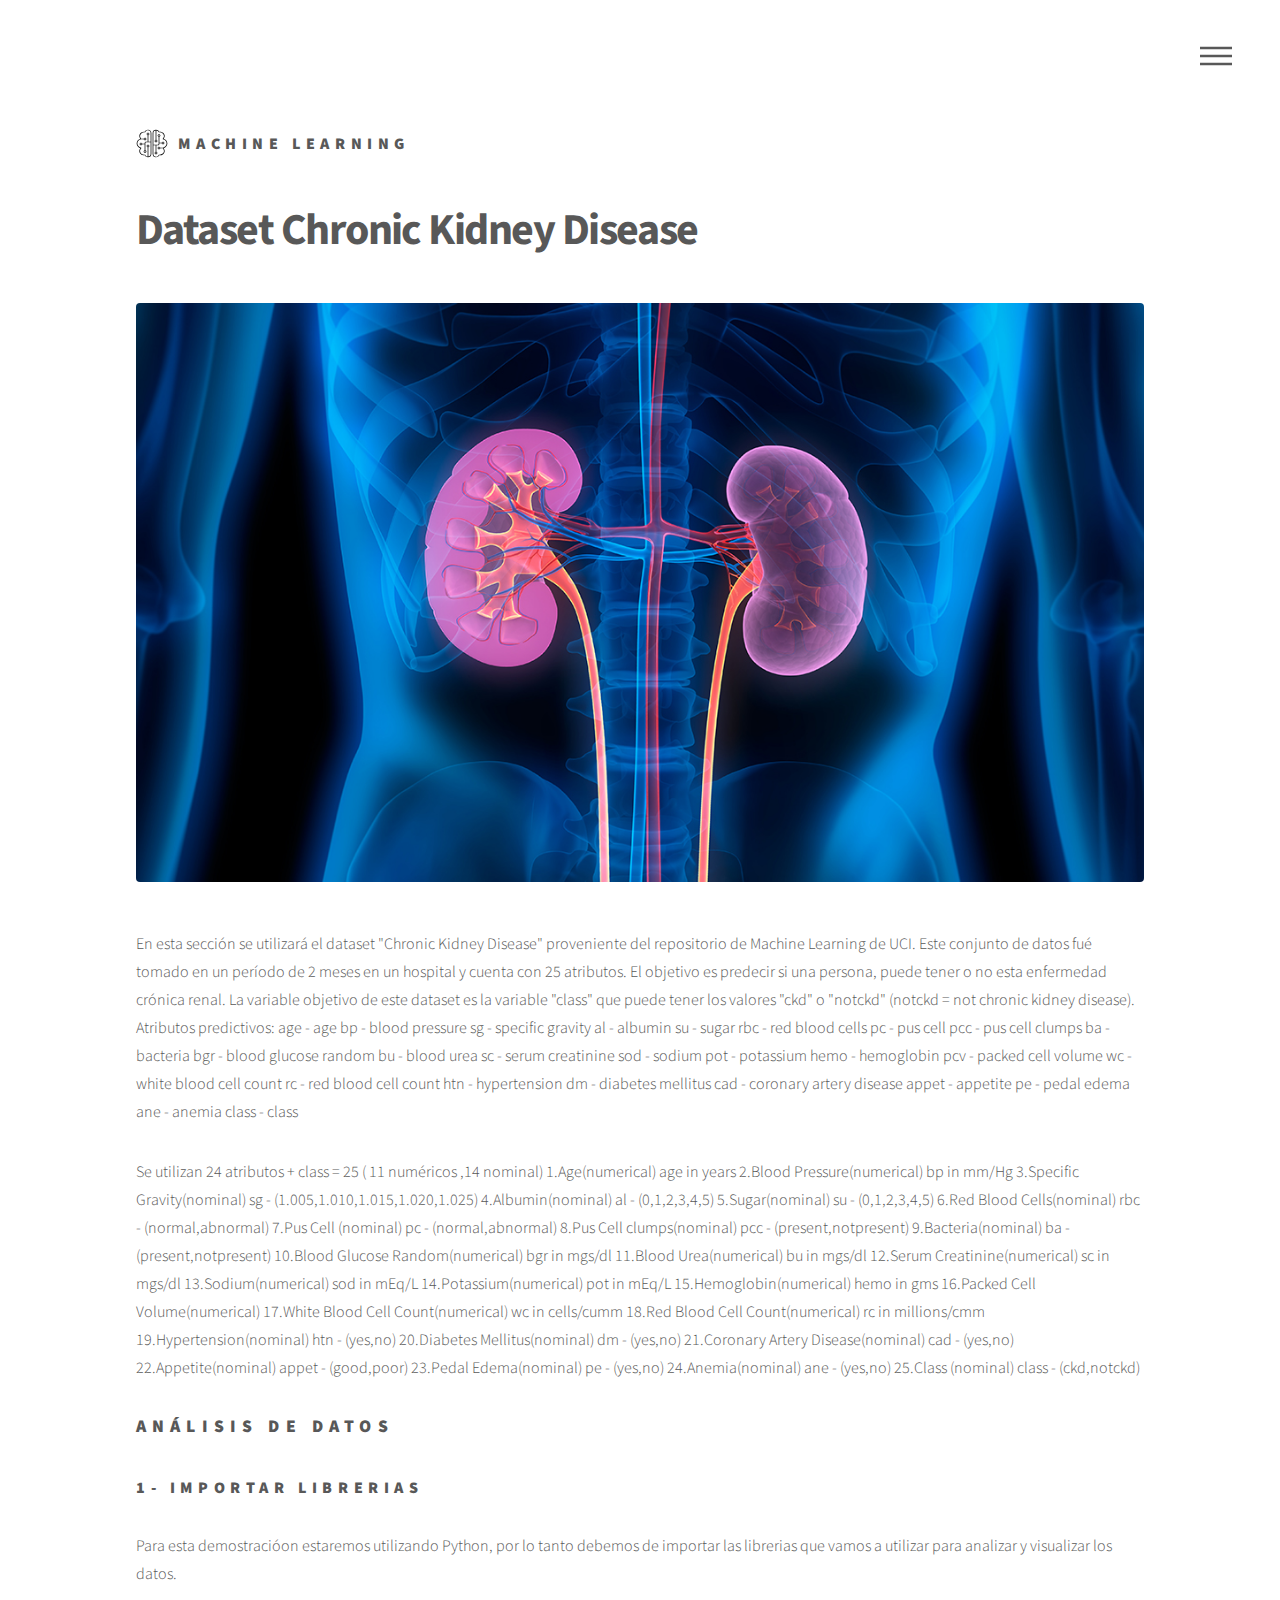
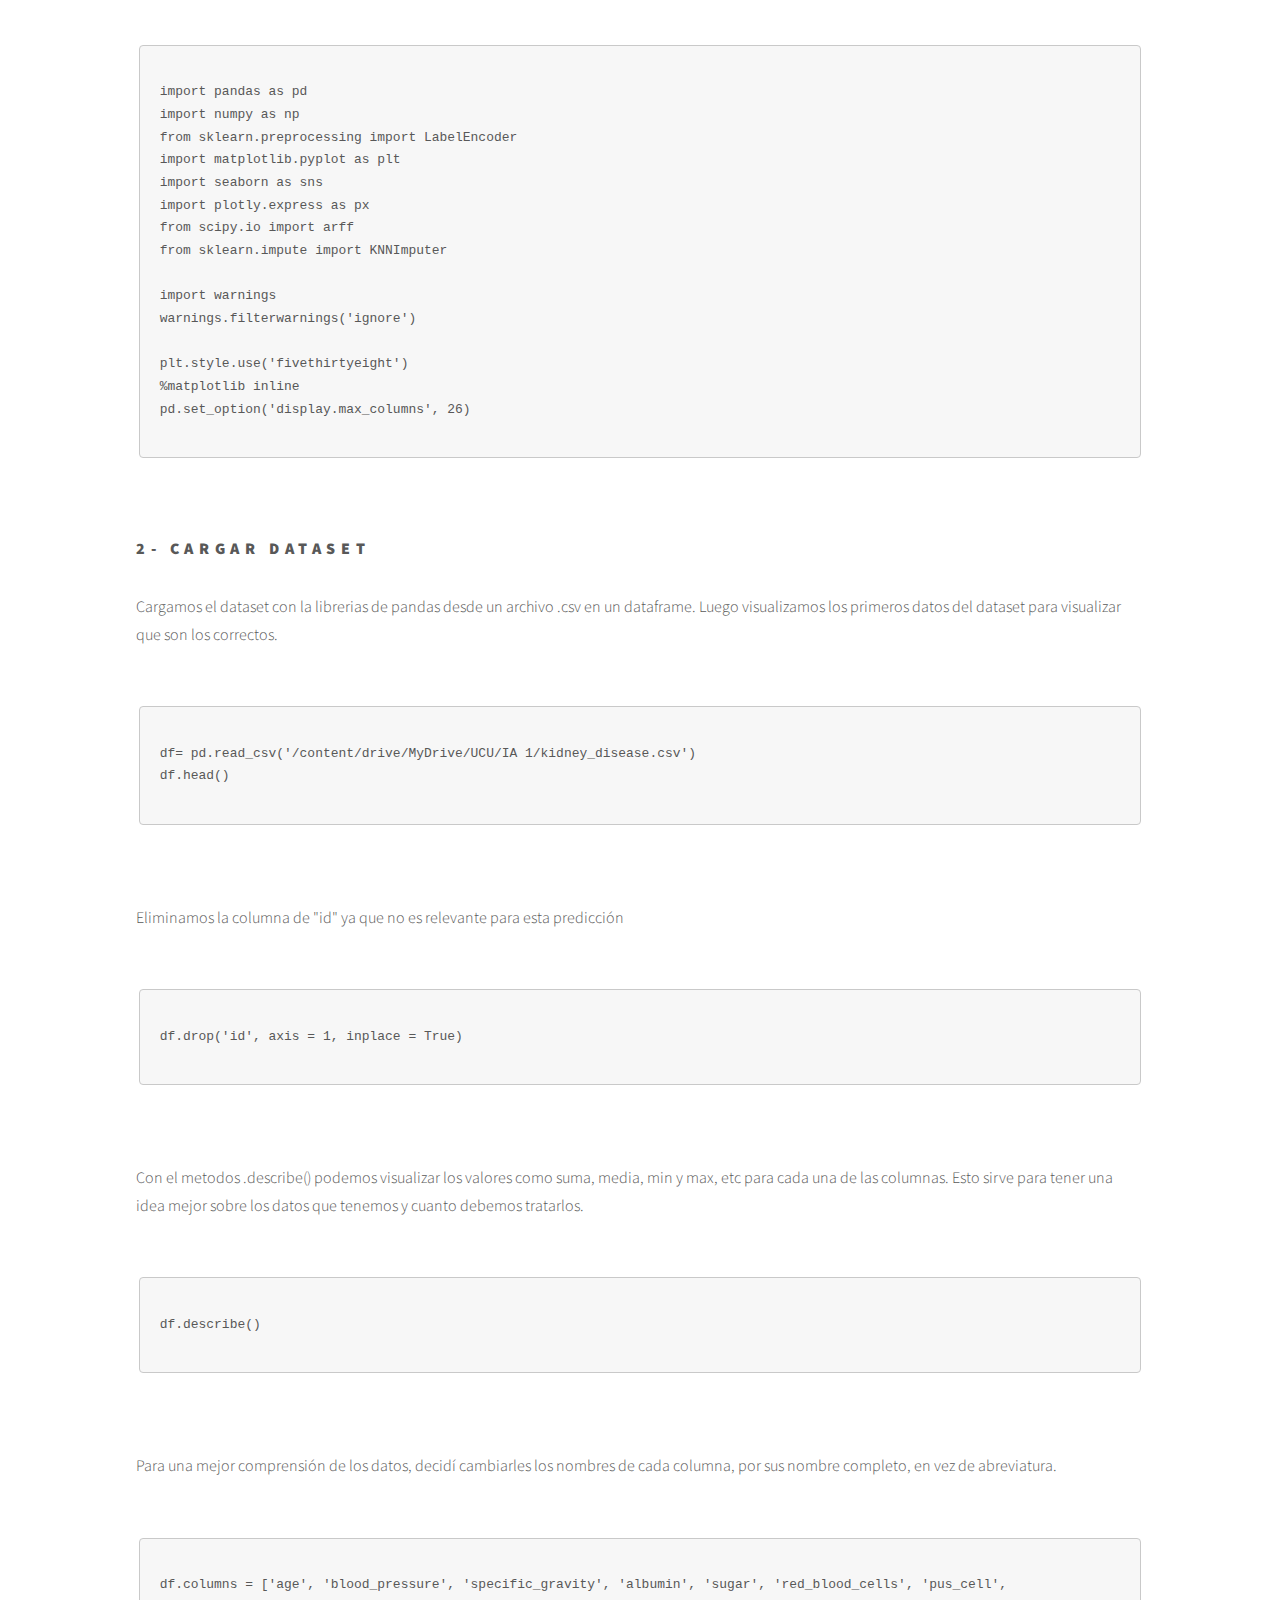
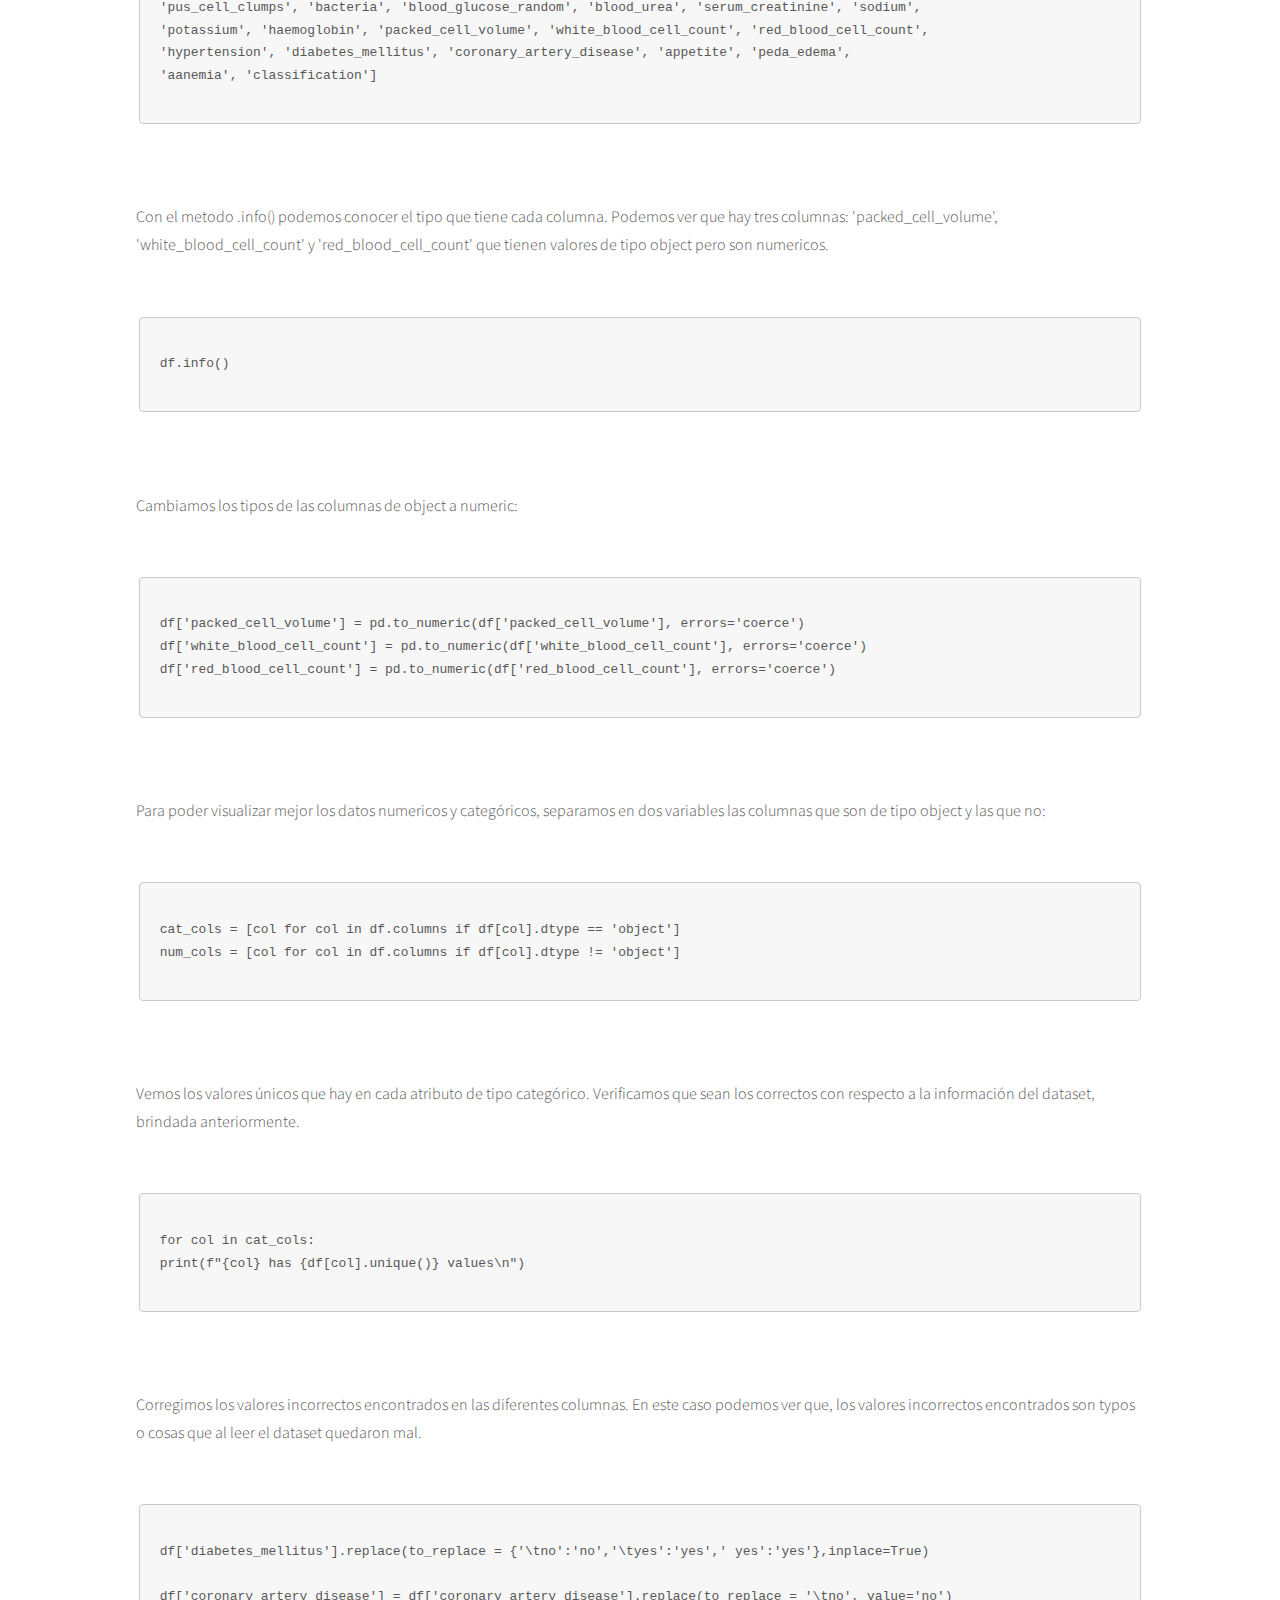
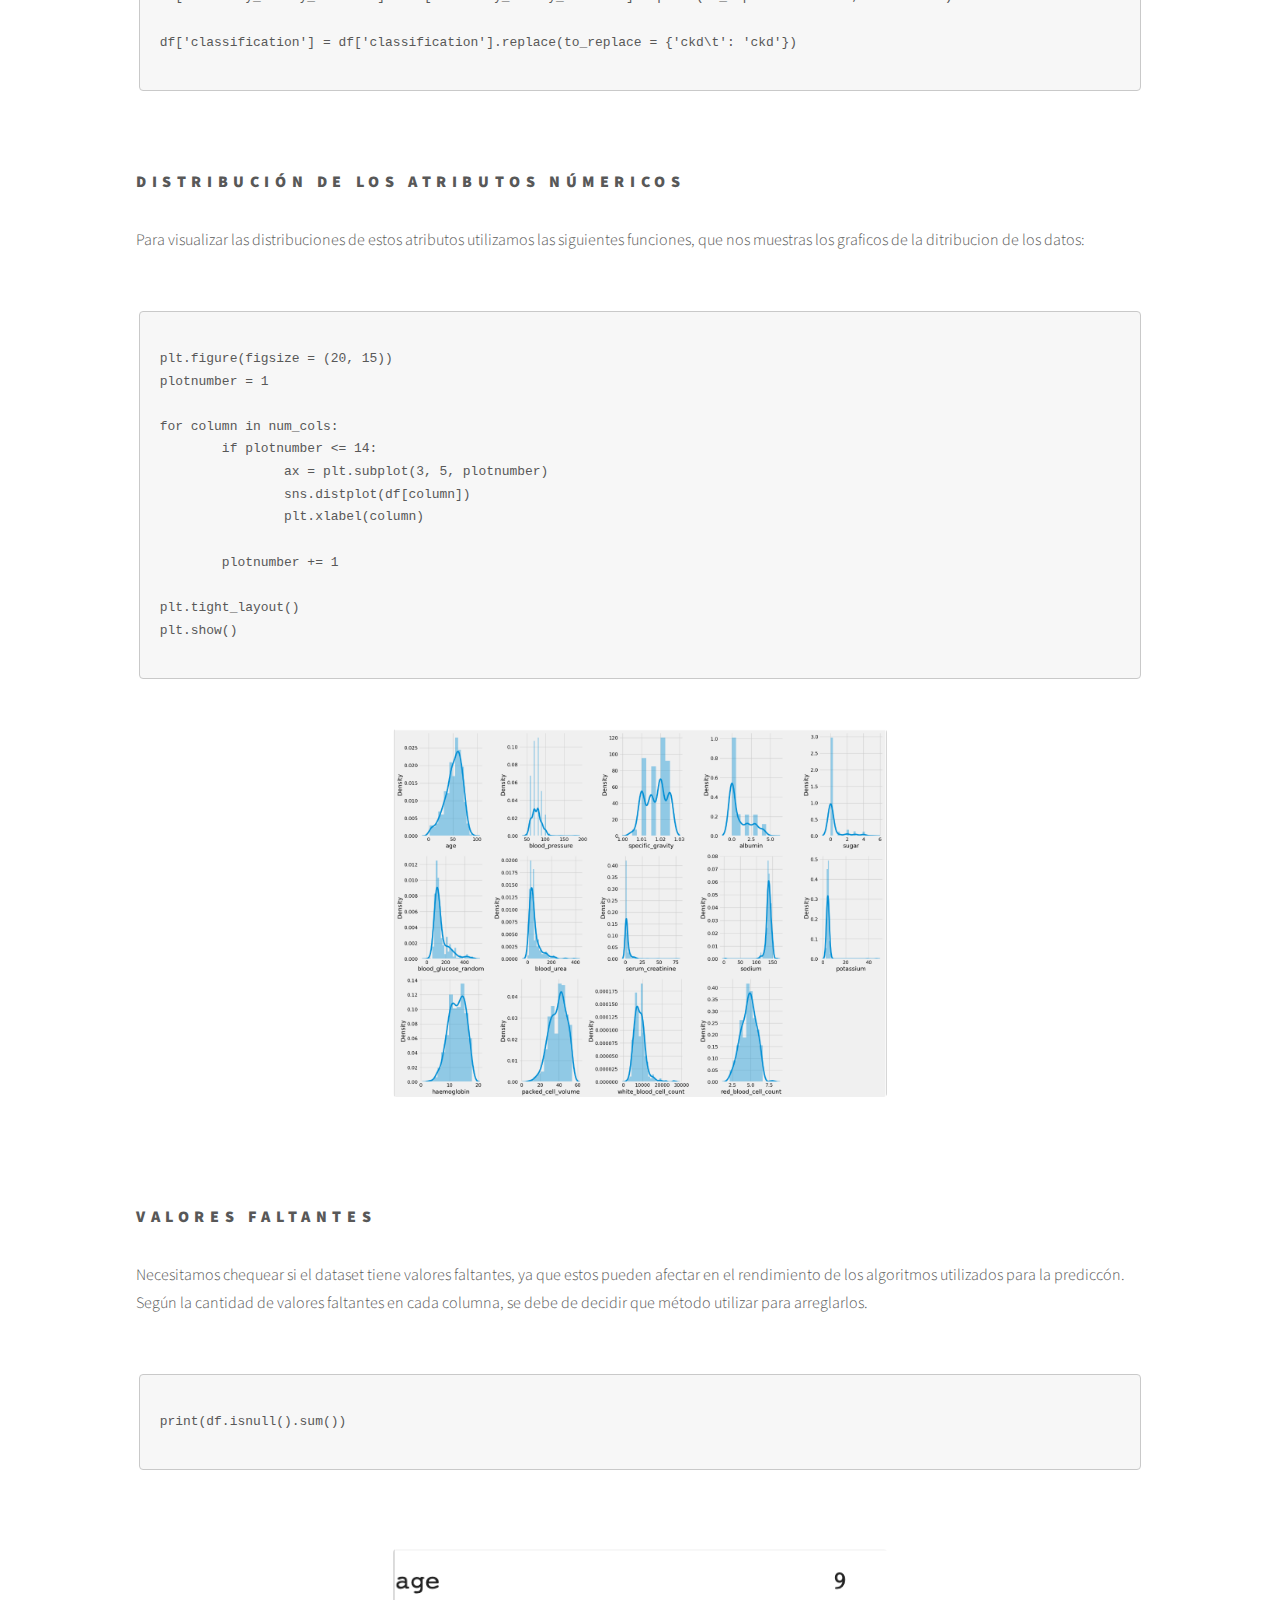
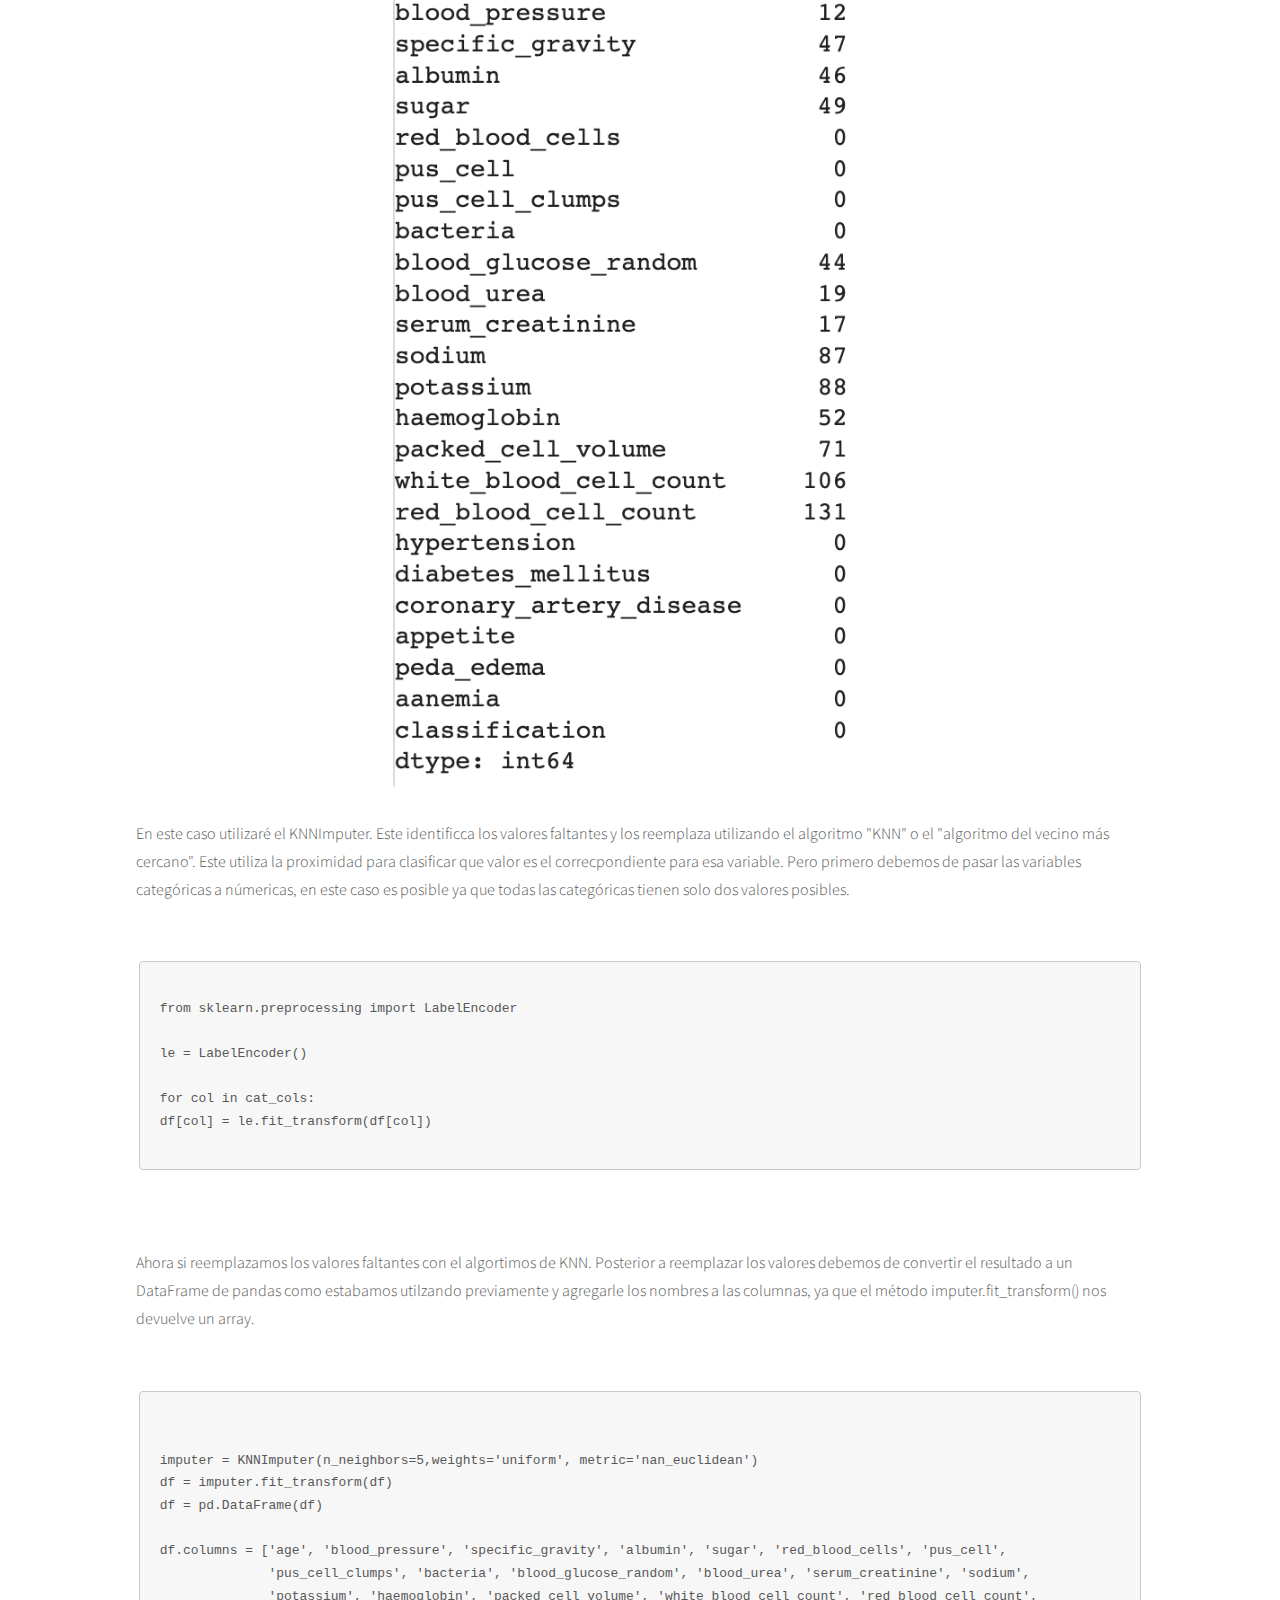
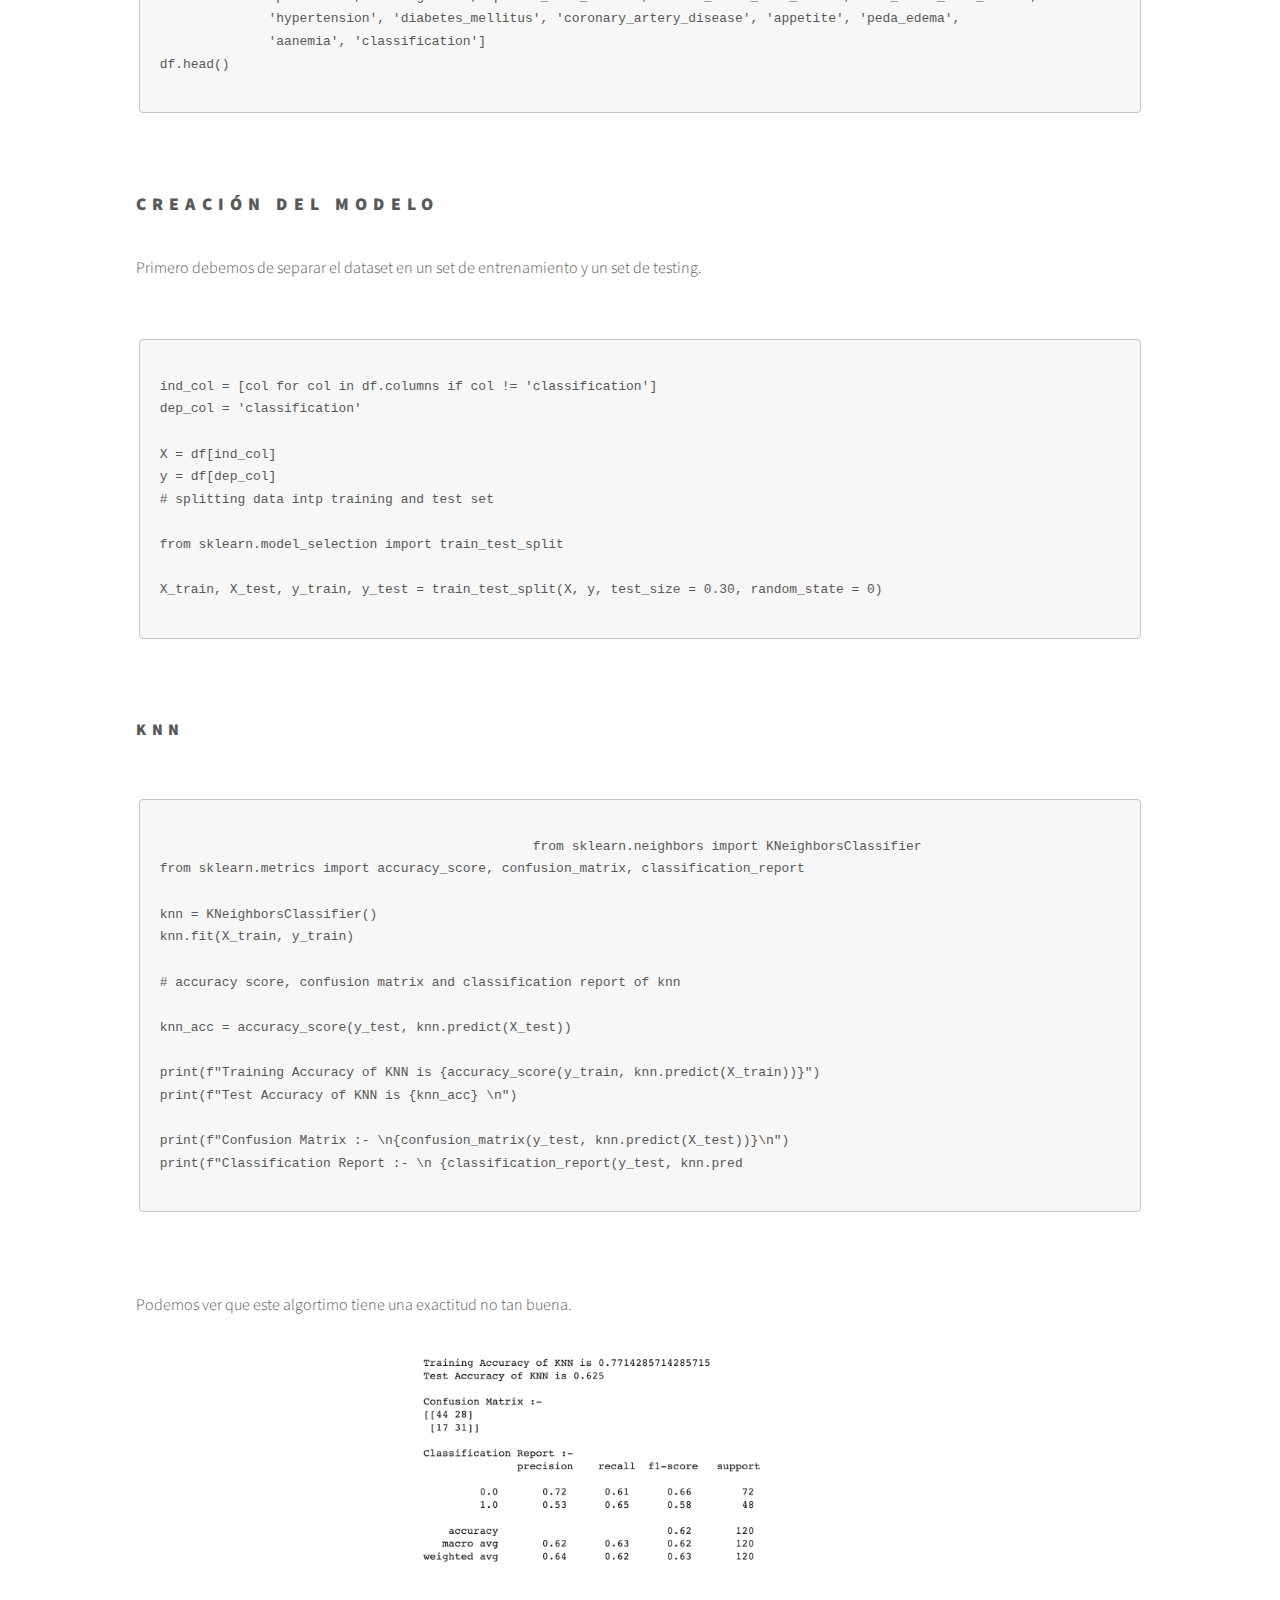
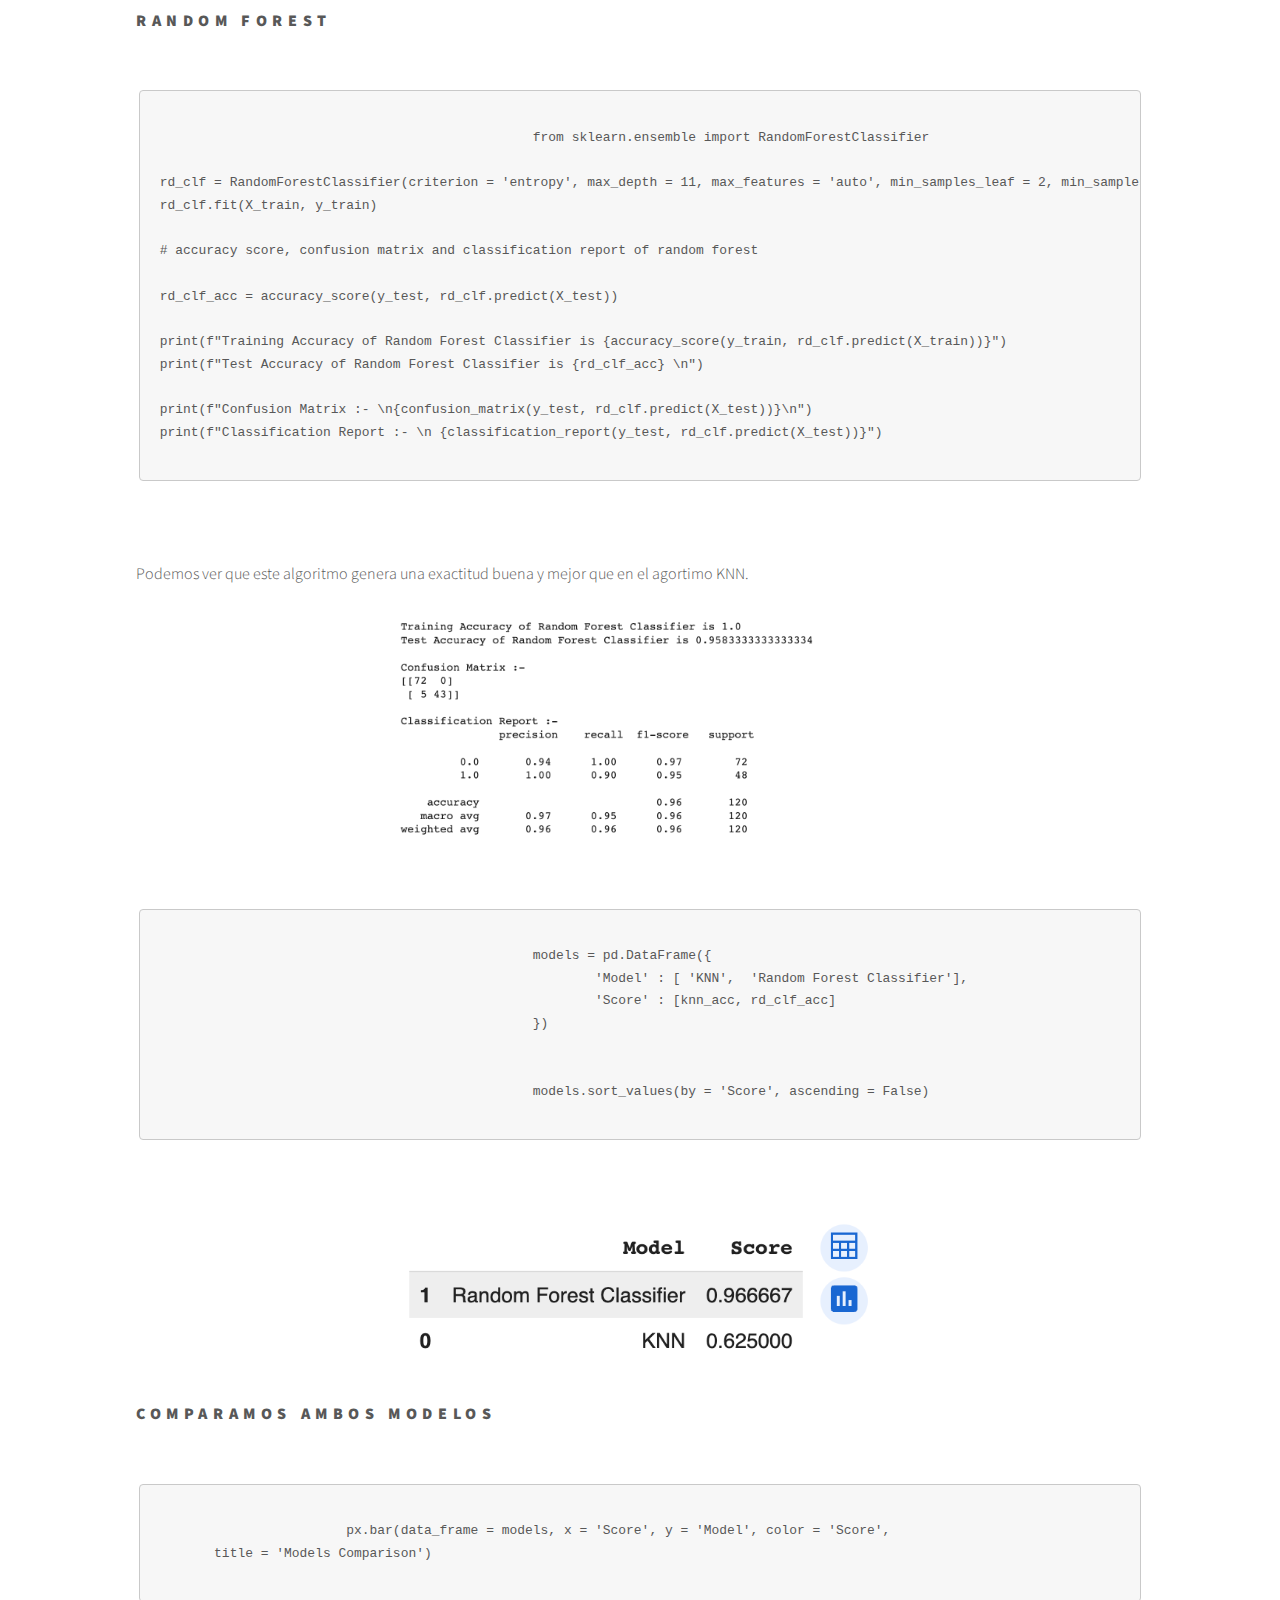
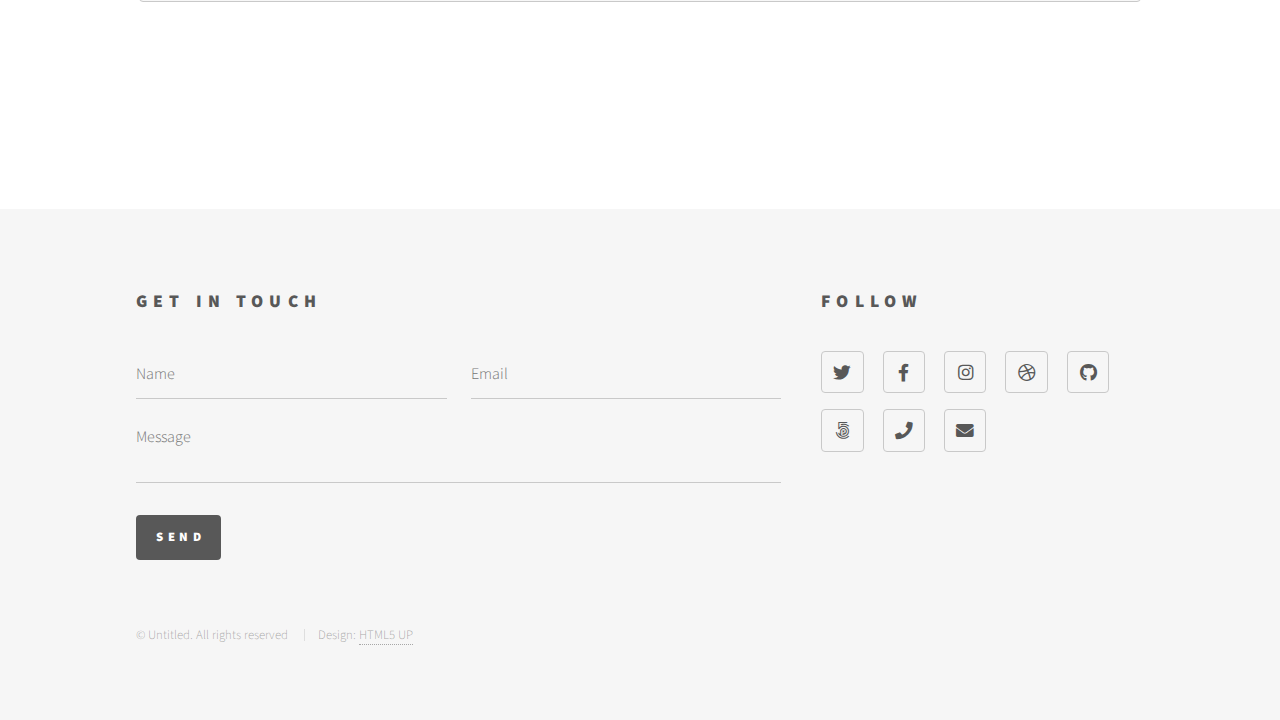
==== commit 822f7853: "arreglos en ckd" ====
--- a/CKD.html
+++ b/CKD.html
@@ -7,7 +7,7 @@
 <html>
 
 <head>
-	<title>Generic - Phantom by HTML5 UP</title>
+	<title>Chronic Kidney Disease</title>
 	<meta charset="utf-8" />
 	<meta name="viewport" content="width=device-width, initial-scale=1, user-scalable=no" />
 	<link rel="stylesheet" href="assets/css/main.css" />
@@ -26,7 +26,8 @@
 
 				<!-- Logo -->
 				<a href="index.html" class="logo">
-					<span class="symbol"><img src="images/logo.svg" alt="" /></span><span class="title">Phantom</span>
+					<span class="symbol"><img src="images/Ml.svg" alt="" /></span><span class="title">Machine
+						Learning</span>
 				</a>
 
 				<!-- Nav -->
@@ -44,19 +45,104 @@
 			<h2>Menu</h2>
 			<ul>
 				<li><a href="index.html">Home</a></li>
-				<li><a href="generic.html">Ipsum veroeros</a></li>
-				<li><a href="generic.html">Tempus etiam</a></li>
-				<li><a href="generic.html">Consequat dolor</a></li>
-				<li><a href="elements.html">Elements</a></li>
+				<li><a href="datapreprocessing.html">Procesamiento previo de datos</a></li>
+				<li><a href="CKD.html">Chronic Kidney Disease</a></li>
+				<!-- <li><a href="elements.html">Elements</a></li> -->
 			</ul>
 		</nav>
 
 		<!-- Main -->
 		<div id="main">
 			<div class="inner">
-				<h1>Generic Page</h1>
+				<h1>Dataset Chronic Kidney Disease</h1>
 				<span class="image main"><img src="images/Chronic_Kidney_Disease.jpeg" alt="" /></span>
-				<p></p>
+				<p>En esta sección se utilizará el dataset "Chronic Kidney Disease" proveniente del repositorio de
+					Machine Learning de UCI.
+					Este conjunto de datos fué tomado en un período de 2 meses en un hospital y cuenta con 25 atributos.
+					El objetivo es predecir si una persona,
+					puede tener o no esta enfermedad crónica renal. La variable objetivo de este dataset es la variable
+					"class" que puede tener los valores "ckd" o "notckd" (notckd = not chronic kidney disease).
+
+					Atributos predictivos:
+					age - age
+					bp - blood pressure
+					sg - specific gravity
+					al - albumin
+					su - sugar
+					rbc - red blood cells
+					pc - pus cell
+					pcc - pus cell clumps
+					ba - bacteria
+					bgr - blood glucose random
+					bu - blood urea
+					sc - serum creatinine
+					sod - sodium
+					pot - potassium
+					hemo - hemoglobin
+					pcv - packed cell volume
+					wc - white blood cell count
+					rc - red blood cell count
+					htn - hypertension
+					dm - diabetes mellitus
+					cad - coronary artery disease
+					appet - appetite
+					pe - pedal edema
+					ane - anemia
+					class - class
+				</p>
+				<p>
+					Se utilizan 24 atributos + class = 25 ( 11 numéricos ,14 nominal)
+					1.Age(numerical)
+					age in years
+					2.Blood Pressure(numerical)
+					bp in mm/Hg
+					3.Specific Gravity(nominal)
+					sg - (1.005,1.010,1.015,1.020,1.025)
+					4.Albumin(nominal)
+					al - (0,1,2,3,4,5)
+					5.Sugar(nominal)
+					su - (0,1,2,3,4,5)
+					6.Red Blood Cells(nominal)
+					rbc - (normal,abnormal)
+					7.Pus Cell (nominal)
+					pc - (normal,abnormal)
+					8.Pus Cell clumps(nominal)
+					pcc - (present,notpresent)
+					9.Bacteria(nominal)
+					ba - (present,notpresent)
+					10.Blood Glucose Random(numerical)
+					bgr in mgs/dl
+					11.Blood Urea(numerical)
+					bu in mgs/dl
+					12.Serum Creatinine(numerical)
+					sc in mgs/dl
+					13.Sodium(numerical)
+					sod in mEq/L
+					14.Potassium(numerical)
+					pot in mEq/L
+					15.Hemoglobin(numerical)
+					hemo in gms
+					16.Packed Cell Volume(numerical)
+					17.White Blood Cell Count(numerical)
+					wc in cells/cumm
+					18.Red Blood Cell Count(numerical)
+					rc in millions/cmm
+					19.Hypertension(nominal)
+					htn - (yes,no)
+					20.Diabetes Mellitus(nominal)
+					dm - (yes,no)
+					21.Coronary Artery Disease(nominal)
+					cad - (yes,no)
+					22.Appetite(nominal)
+					appet - (good,poor)
+					23.Pedal Edema(nominal)
+					pe - (yes,no)
+					24.Anemia(nominal)
+					ane - (yes,no)
+					25.Class (nominal)
+					class - (ckd,notckd)
+				</p>
+
 				<h2>Análisis de datos</h2>
 				<h3>1- Importar librerias</h4>
 					<p>Para esta demostracióon estaremos utilizando Python, por lo tanto debemos de importar las
@@ -279,6 +365,7 @@
 print(f"Classification Report :- \n {classification_report(y_test, knn.pred
 					</code>
 				</pre>
+					<p>Podemos ver que este algortimo tiene una exactitud no tan buena.</p>
 					<div class="col-2"><span class="image fit"><img src="images/KNN_Modelo.png" alt="" /></span></div>
 					<h3>Random Forest</h3>
 					<pre>
@@ -299,6 +386,7 @@
 print(f"Classification Report :- \n {classification_report(y_test, rd_clf.predict(X_test))}")
 					</code>
 				</pre>
+					<p>Podemos ver que este algoritmo genera una exactitud buena y mejor que en el agortimo KNN.</p>
 					<div class="col-2"><span class="image fit"><img src="images/Random_Forest_Modelo.png"
 								alt="" /></span>
 					</div>
@@ -314,6 +402,7 @@
 					</code>
 				</pre>
 					<div class="col-2"><span class="image fit"><img src="images/Modelos.png" alt="" /></span></div>
+					<h3>Comparamos ambos modelos</h3>
 					<pre>
 					<code>
 			px.bar(data_frame = models, x = 'Score', y = 'Model', color = 'Score',  
